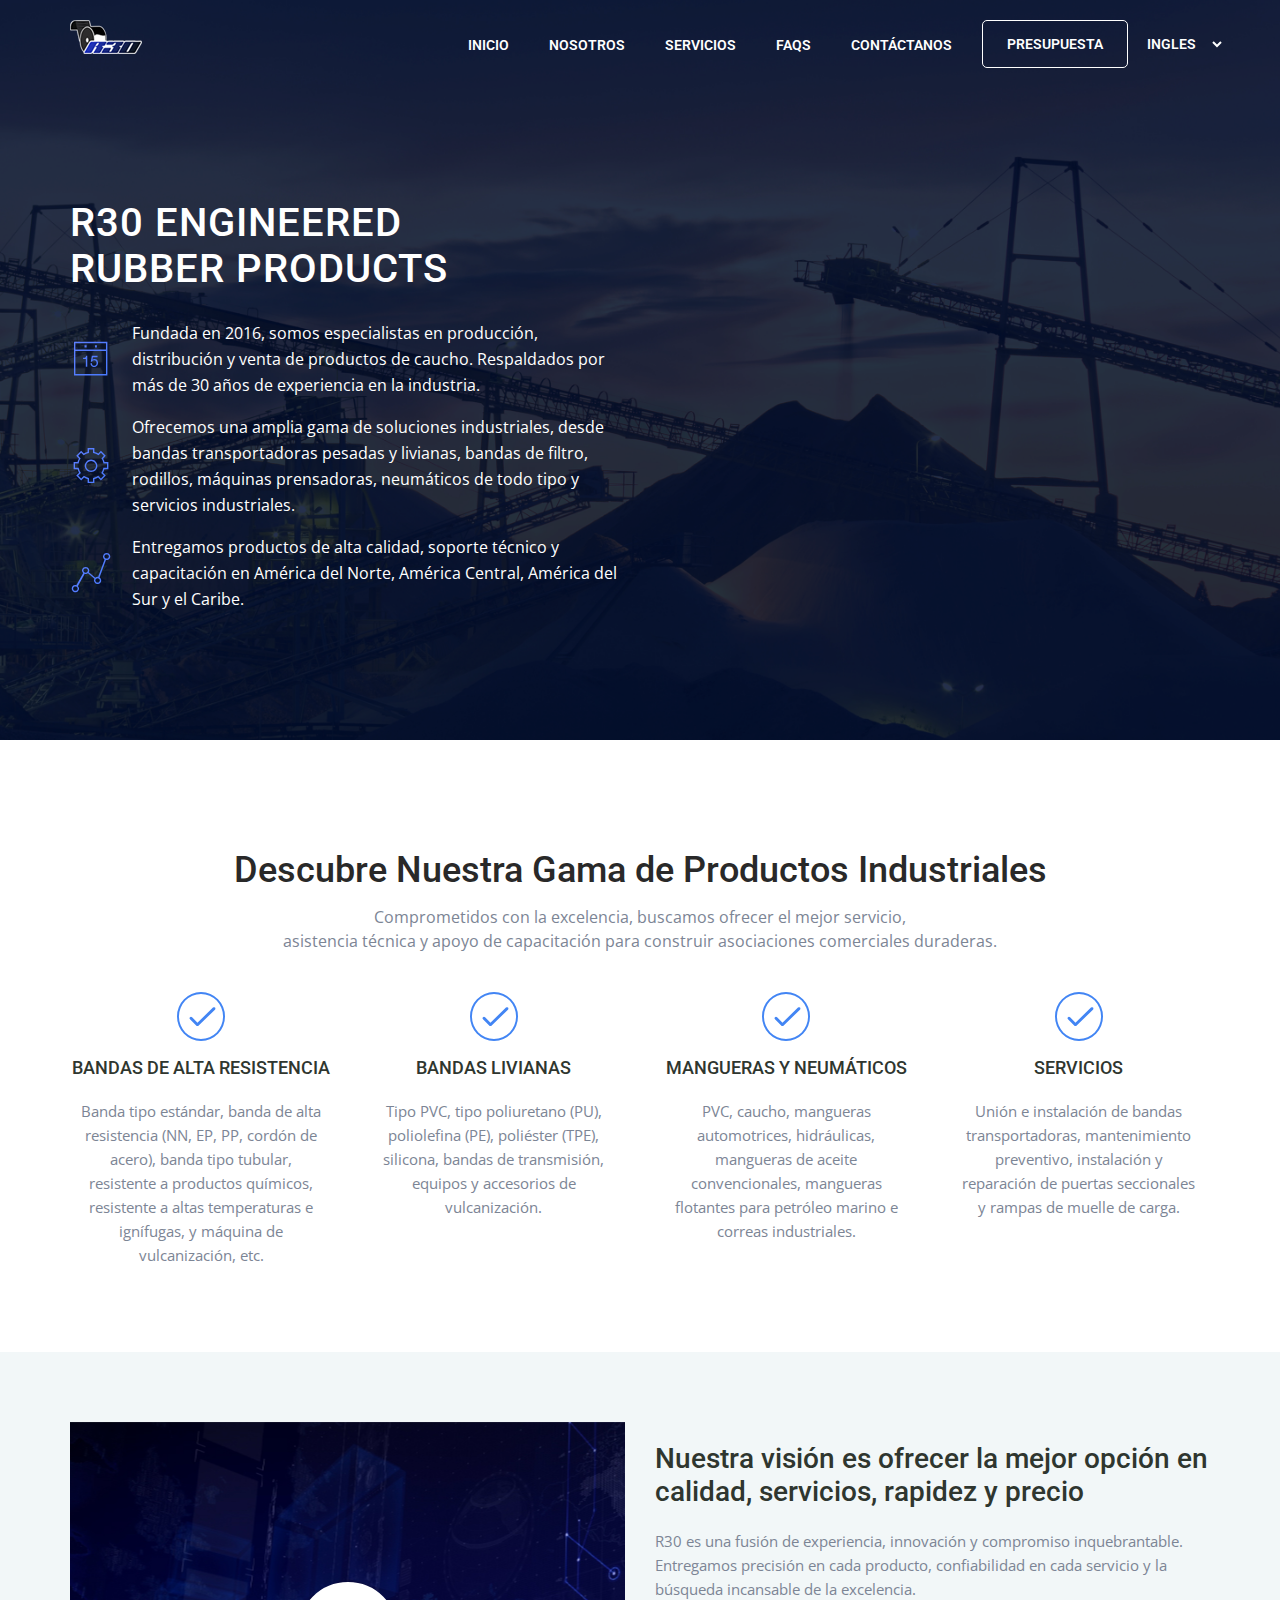
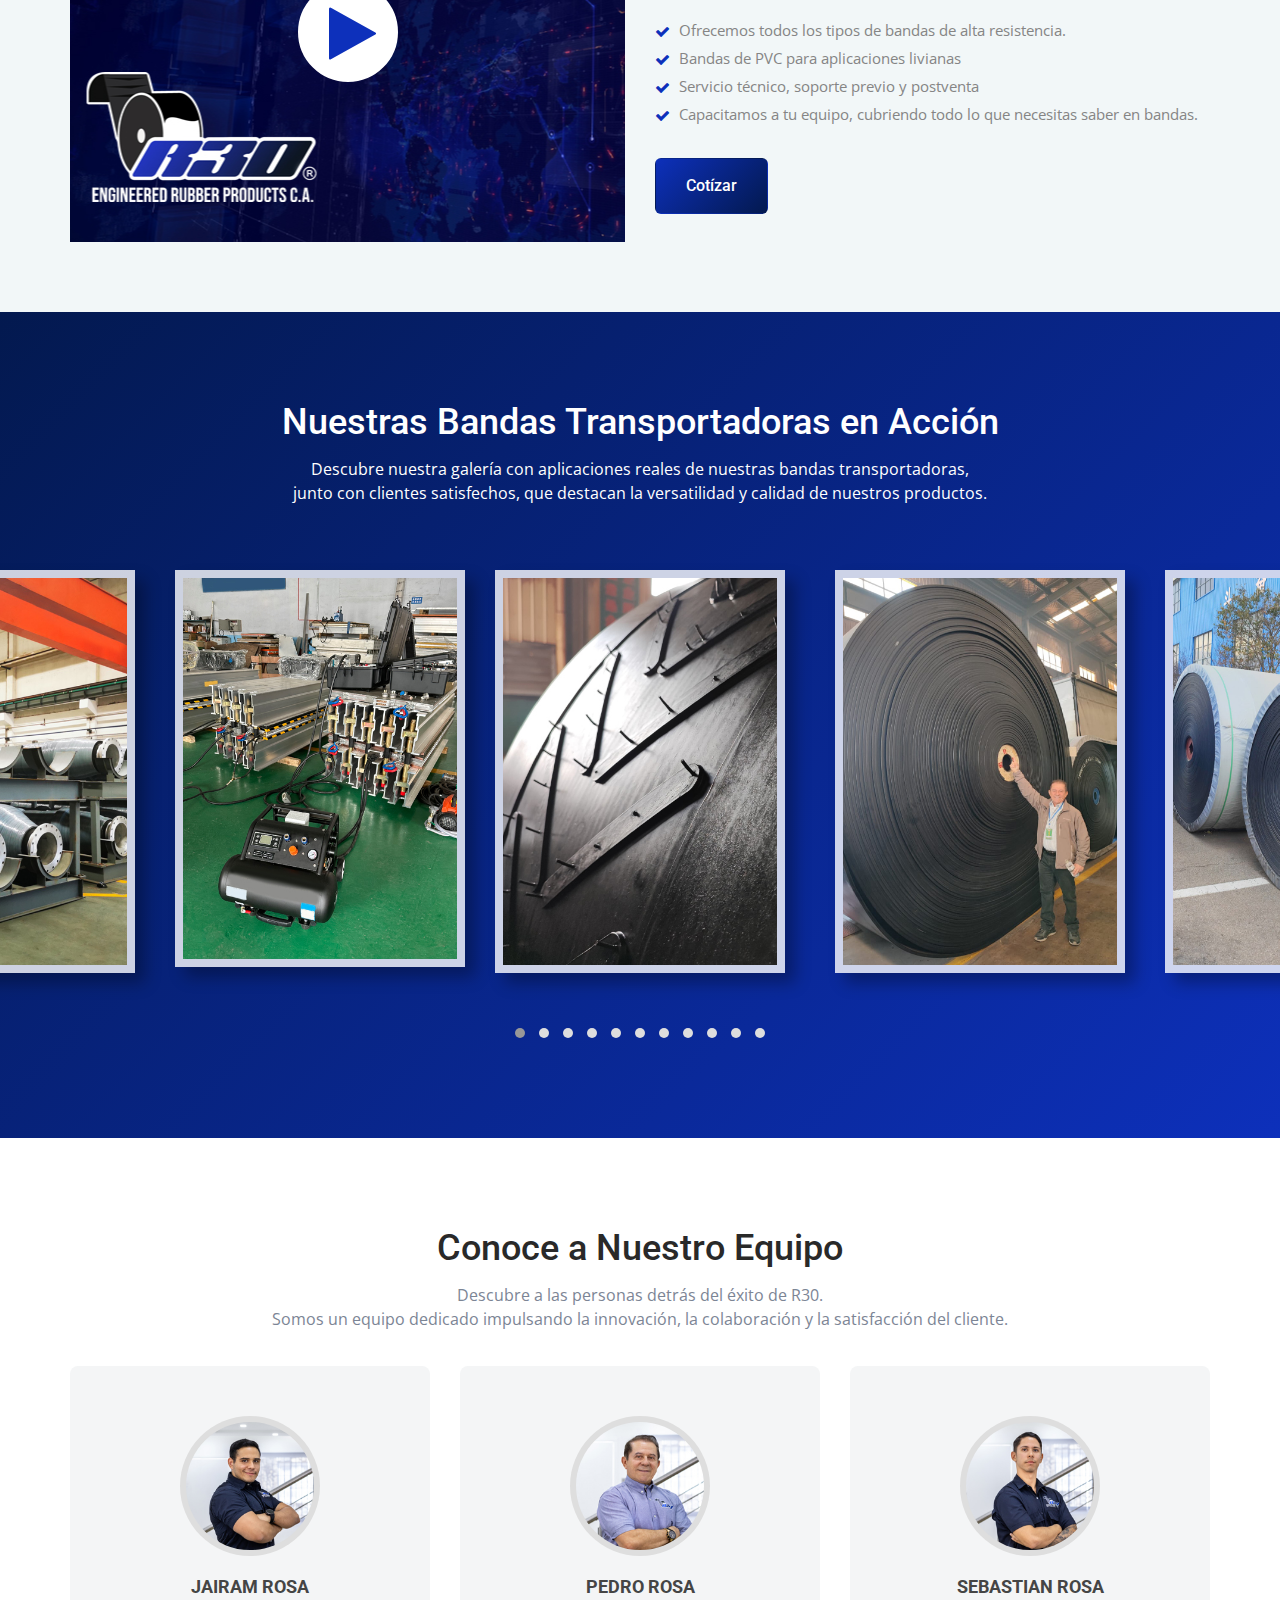
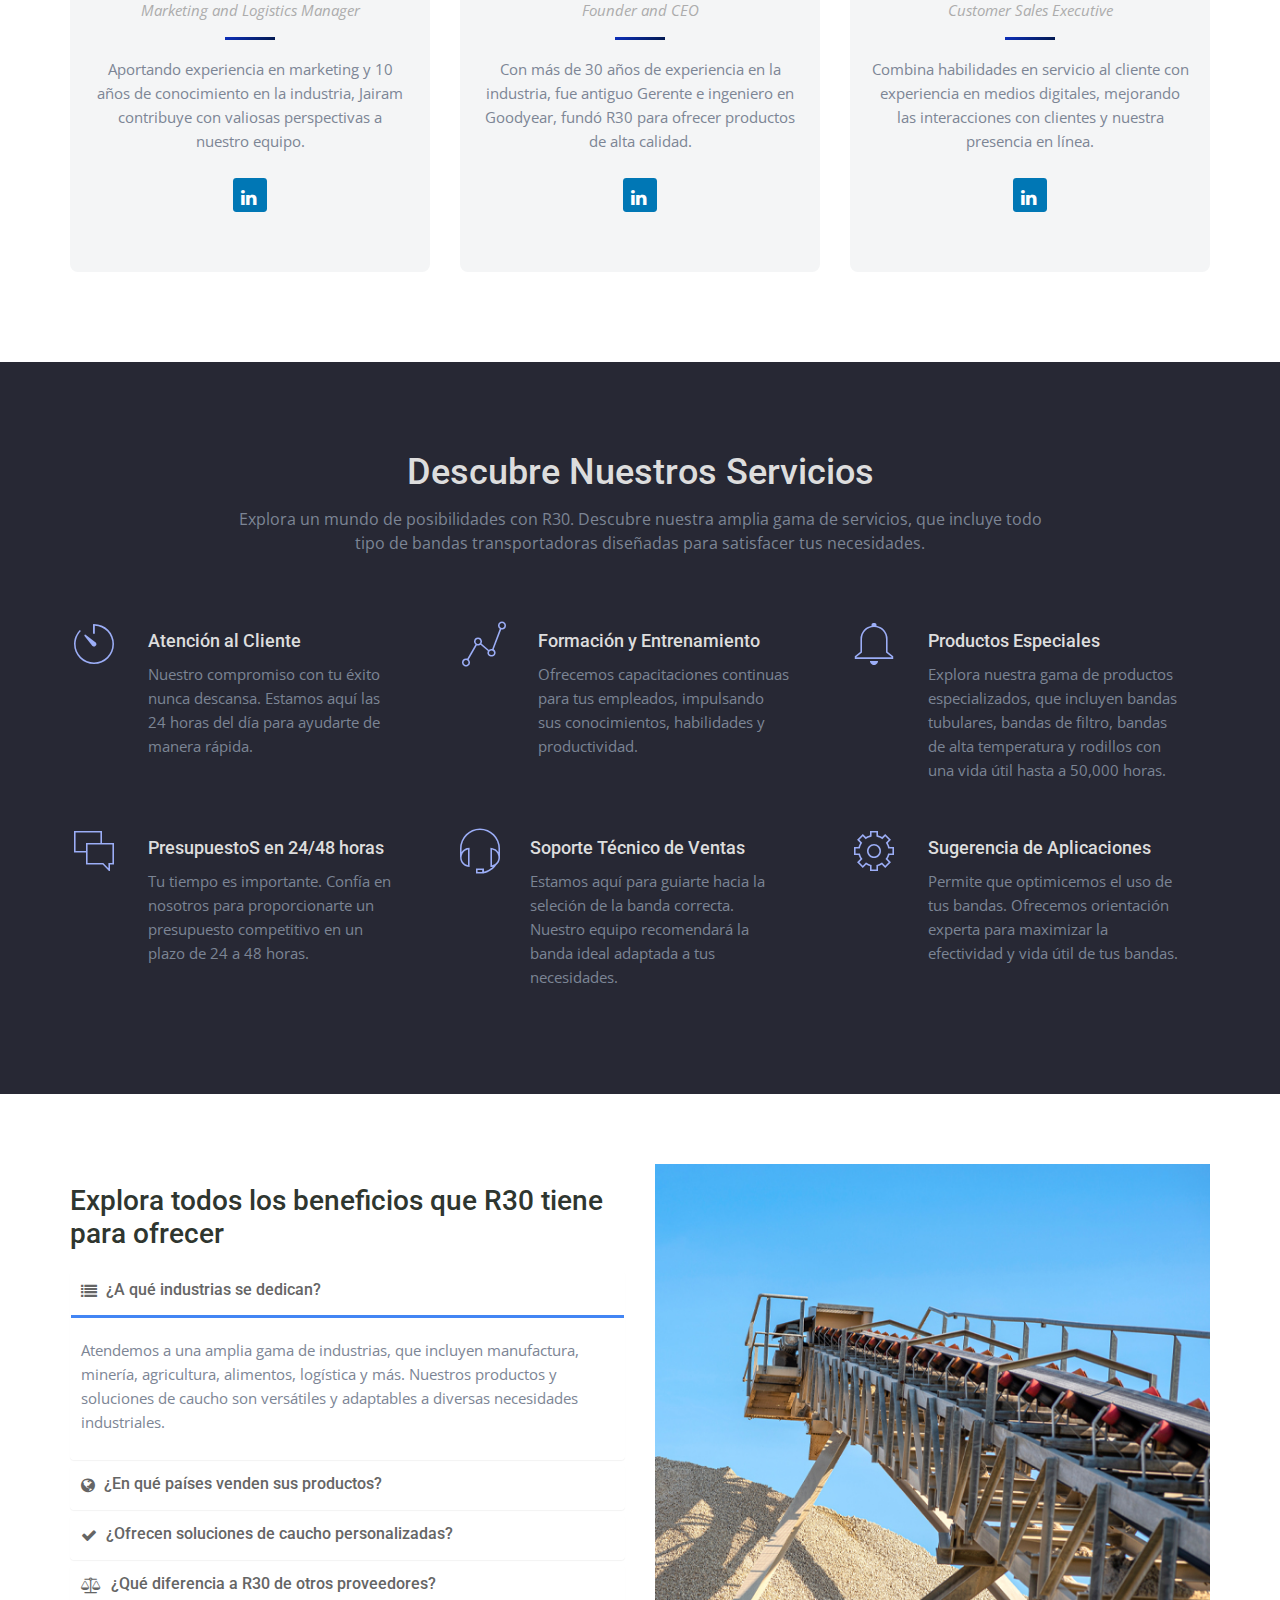
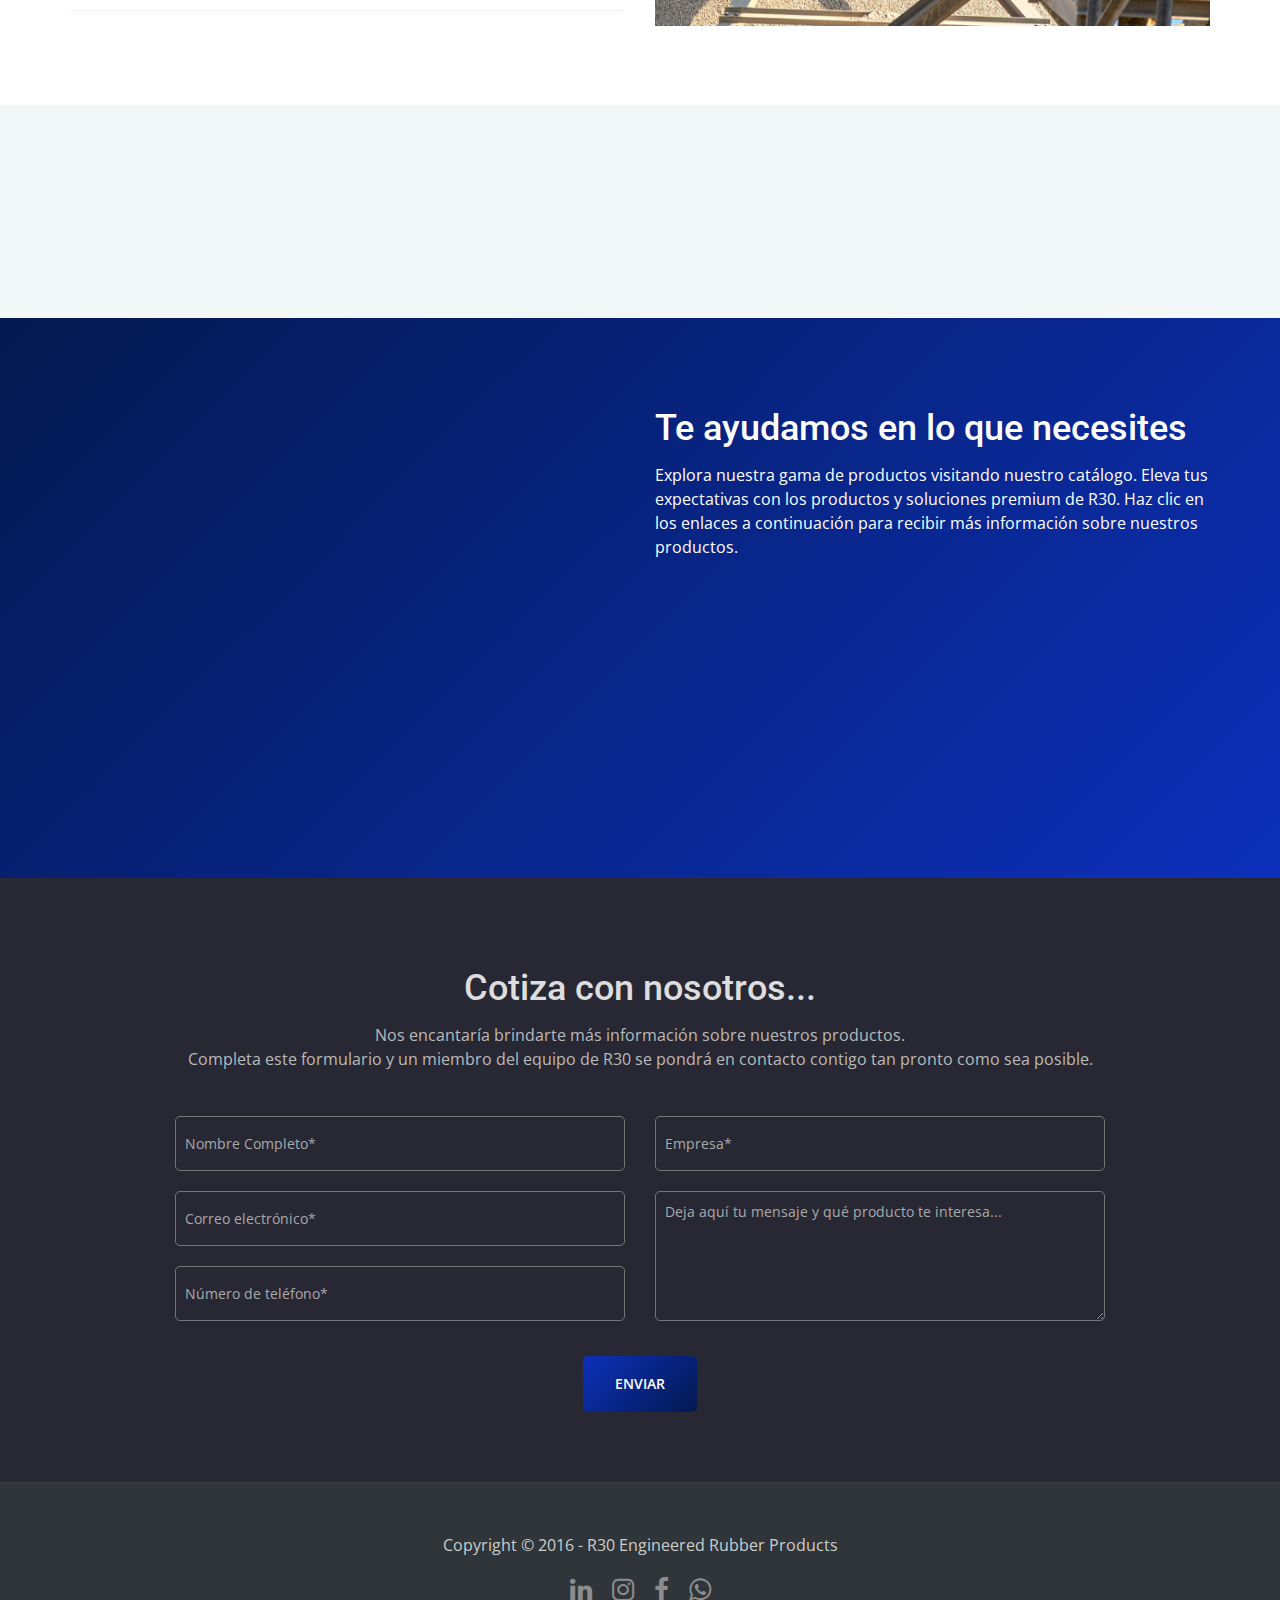
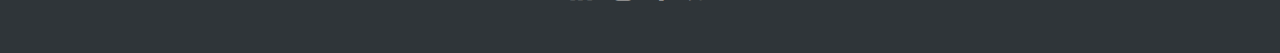
==== index-ES.html @ 6a57aae0 "language changes" ====
<!DOCTYPE html>
<html lang="zxx">

<head>
    <meta charset="utf-8">
    <meta name="viewport" content="width=device-width, initial-scale=1.0">
    <meta name="keywords" content="">
    <meta name="description" content="">

    <title>R30 - ENGINEERED RUBBER PRODUCTS</title>
    
    <!-- Loading Bootstrap -->
    <link href="css/bootstrap.css" rel="stylesheet">

    <!-- Loading Template CSS -->
    <link href="css/style.css" rel="stylesheet">
    <link href="css/animate.css" rel="stylesheet">
    <link href="css/style-magnific-popup.css" rel="stylesheet">

    <!-- Fonts -->
    <link href="https://fonts.googleapis.com/css?family=Open+Sans:300,300i,400,400i,600,600i,700,700i,800,800i" rel="stylesheet">
    <link href="https://fonts.googleapis.com/css?family=Roboto:100,100i,300,300i,400,400i,500,500i,700,700i,900,900i" rel="stylesheet">

    <!-- Awsome Fonts -->
    <link rel="stylesheet" href="https://cdnjs.cloudflare.com/ajax/libs/font-awesome/4.7.0/css/font-awesome.min.css">
    <link rel="stylesheet" href="css/pe-icon-7-stroke.css">

	<!-- Optional - Adds useful class to manipulate icon font display -->
	<link rel="stylesheet" href="css/helper.css">

	<link rel="stylesheet" href="css/owl.carousel.min.css">
	<link rel="stylesheet" href="css/owl.theme.default.min.css">
	
    <!-- Font Favicon -->
    <link rel="shortcut icon" href="./images/shortcut-icon.png">
    
    <!-- HTML5 shim, for IE6-8 support of HTML5 elements. All other JS at the end of file. -->
    <!--[if lt IE 9]>
      <script src="js/html5shiv.js"></script>
      <script src="js/respond.min.js"></script>
    <![endif]-->
    
    <!--headerIncludes-->
    
</head>

<body>

    <!--begin header -->
    <header class="header">

        <!--begin nav -->
        <nav class="navbar navbar-default navbar-fixed-top">
            
            <!--begin container -->
            <div class="container">
        
                <!--begin navbar -->
                <div class="navbar-header">

                    <button data-target="#navbar-collapse-02" data-toggle="collapse" class="navbar-toggle" type="button">
                        <span class="sr-only">Toggle navigation</span>
                        <span class="icon-bar"></span>
                        <span class="icon-bar"></span>
                        <span class="icon-bar"></span>
                    </button>
                        
                    <!--logo -->
                    <a href="index.html" class="navbar-brand" id="logo"><img src="./images/logo-r30.png" alt="logo"></a>

                </div>
                        
                <div id="navbar-collapse-02" class="collapse navbar-collapse">

                    <ul class="nav navbar-nav navbar-right">

                        <li><a href="#home_wrapper">Inicio</a></li>

                        <li><a href="#about">Nosotros</a></li>

                        <li><a href="#services">Servicios</a></li>

                        <li><a href="#features">FAQs</a></li>

                        <li><a href="#contact-us">Contáctanos</a></li>

                        <li><a href="#contact" class="discover-btn">Presupuesta</a></li>

						<li style="height: 50px; padding-block: 5px;">
							<select name="languages" class="languages" id="languages"> 
									<option value="EN">Ingles</option> 
									<option value="EN">Español</option> 
							</select>
						</li>
                    </ul>
                </div>
                <!--end navbar -->
                                    
            </div>
    		<!--end container -->
            
        </nav>
    	<!--end nav -->
        
    </header>
    <!--end header -->

    <!--begin home section -->
    <section class="home-section" id="home_wrapper">

		<div class="home-section-overlay"></div>

		<!--begin container -->
		<div class="container">

	        <!--begin row -->
	        <div class="row">
	          
	            <!--begin col-md-6-->
	            <div class="col-md-6">

	          		<h1>R30 ENGINEERED<br>RUBBER PRODUCTS</h1>

                    <!--begin features-list-hero -->
                    <ul class="features-list-hero">

                        <li class="wow fadeIn divrow gap1 acenter" data-wow-delay="0.5s" style="visibility: visible; animation-delay: 0.5s; animation-name: fadeIn;">
                            <i class="pe-7s-date blue"></i> 
                            Fundada en 2016, somos especialistas en producción, distribución y venta de productos de caucho. Respaldados por más de 30 años de experiencia en la industria.
                        </li>

                        <li class="wow fadeIn divrow gap1 acenter" data-wow-delay="1s" style="visibility: visible; animation-delay: 1s; animation-name: fadeIn;">
                            <i class="pe-7s-config blue"></i> 
							Ofrecemos una amplia gama de soluciones industriales, desde bandas transportadoras pesadas y livianas, bandas de filtro, rodillos, máquinas prensadoras, neumáticos de todo tipo y servicios industriales.
                        </li>

                        <li class="wow fadeIn divrow gap1 acenter" data-wow-delay="1.25s" style="visibility: visible; animation-delay: 1.25s; animation-name: fadeIn;">
                            <i class="pe-7s-graph1 blue"></i> 
                            Entregamos productos de alta calidad, soporte técnico y capacitación en América del Norte, América Central, América del Sur y el Caribe.
                        </li>

                    </ul>
                    <!--end features-list-hero -->
                    
	          </div>
	          <!--end col-md-6-->
	       
	        </div>
	        <!--end row -->

		</div>
		<!--end container -->

    </section>
    <!--end home section -->


    <!--begin section-white -->
    <section class="section-white" id="about">

		<!--begin container -->
		<div class="container">

	        <!--begin row -->
	        <div class="row">

				<!--begin col-md-12 -->
				<div class="col-md-12 text-center padding-top-20">

					<h2 class="section-title">Descubre Nuestra Gama de Productos Industriales</h2>

					<p class="section-subtitle">Comprometidos con la excelencia, buscamos ofrecer el mejor servicio,<br>asistencia técnica y apoyo de capacitación para construir asociaciones comerciales duraderas.</p>
					
				</div>
				<!--end col-md-12 -->

				<!--begin col-md-3 -->
				<div class="col-md-3">

					<div class="about-box">

						<i class="pe-7s-check hi-icon"></i>

						<h6>BANDAS DE ALTA RESISTENCIA</h6>

						<p>Banda tipo estándar, banda de alta resistencia (NN, EP, PP, cordón de acero), banda tipo tubular, resistente a productos químicos, resistente a altas temperaturas e ignífugas, y máquina de vulcanización, etc.</p>
						
					</div>

				</div>
				<!--end col-md-3 -->

				<!--begin col-md-3 -->
				<div class="col-md-3">

					<div class="about-box">

						<i class="pe-7s-check hi-icon"></i>

						<h6>BANDAS LIVIANAS</h6>

						<p>Tipo PVC, tipo poliuretano (PU), poliolefina (PE), poliéster (TPE), silicona, bandas de transmisión, equipos y accesorios de vulcanización.</p>
						
					</div>

				</div>
				<!--end col-md-3 -->

				<!--begin col-md-3-->
				<div class="col-md-3">

					<div class="about-box">

						<i class="pe-7s-check hi-icon"></i>

						<h6>MANGUERAS Y NEUMÁTICOS</h6>

						<p>PVC, caucho, mangueras automotrices, hidráulicas, mangueras de aceite convencionales, mangueras flotantes para petróleo marino e correas industriales.</p>
						
					</div>

				</div>
				<!--end col-md-3 -->

				<!--begin col-md-3 -->
				<div class="col-md-3">

					<div class="about-box">

						<i class="pe-7s-check hi-icon"></i>

						<h6>SERVICIOS</h6>

						<p>Unión e instalación de bandas transportadoras, mantenimiento preventivo, instalación y reparación de puertas seccionales y rampas de muelle de carga.</p>
						
					</div>

				</div>
				<!--end col-md-3 -->
	       
	        </div>
	        <!--end row -->
			
		</div>
		<!--end container -->

    </section>
    <!--end section-white -->

	<!--begin section-grey -->
    <section class="section-grey">
        
        <!--begin container-->
        <div class="container">

            <!--begin row-->
            <div class="row">
            
                <!--begin col-md-6-->
                <div class="col-md-6">

                    <div class="youtube-video-wrapper">

                        <!--begin popup-gallery-->
                        <div class="popup-gallery">

                            <a class="popup4 youtube-video-icon" href="https://www.youtube.com/watch?v=Ium2oiJcx0I">

                            <i class="fa fa-play"></i></a>

                        </div>
                        <!--end popup-gallery-->

                    </div>

                </div>
                <!--end col-sm-6-->
                
                <!--begin col-md-6-->
                <div class="col-md-6">

                	<h3>Nuestra visión es ofrecer la mejor opción en calidad, servicios, rapidez y precio</h3>

                	<p>R30 es una fusión de experiencia, innovación y compromiso inquebrantable. Entregamos precisión en cada producto, confiabilidad en cada servicio y la búsqueda incansable de la excelencia.</p>
                    
                    <ul class="features-list-dark">

                        <li><i class="fa fa-check lyla"></i> Ofrecemos todos los tipos de bandas de alta resistencia.</li>

                        <li><i class="fa fa-check lyla"></i> Bandas de PVC para aplicaciones livianas</li>

                        <li><i class="fa fa-check lyla"></i> Servicio técnico, soporte previo y postventa</li>

                        <li><i class="fa fa-check lyla"></i> Capacitamos a tu equipo, cubriendo todo lo que necesitas saber en bandas.</li>

                    </ul>

                    <a href="#contact" class="btn btn-lg btn-blue">Cotízar</a>
                    
                </div>
                <!--end col-md-6-->
            
            </div>
            <!--end row-->
    
        </div>
        <!--end container-->
    
    </section>
    <!--end section-grey-->

	<!--begin gallery section -->
  	<section class="section-gradient" id="gallery">

		<!--begin container -->
		<div class="container-fluid	">

			<!--begin row -->
			<div class="row">
				
				<!--begin col-md-12 -->
				<div class="col-md-12 text-center">

					<h2 class="section-title white">Nuestras Bandas Transportadoras en Acción</h2>

					<p class="section-subtitle white">Descubre nuestra galería con aplicaciones reales de nuestras bandas transportadoras,<br>junto con clientes satisfechos, que destacan la versatilidad y calidad de nuestros productos.</p>
					
				</div>
				<!--end col-md-12 -->

				<!--begin col-md-12 -->
				<div class="gallery-item-wrapper padding-top-30">

					<!--begin owl carousel -->
					<div id="owl2" class="owl-carousel owl-theme">

						<img src="./images/gallery-images/1.jpg" alt="showcase" class="gallery-show">

						<img src="./images/gallery-images/2.jpg" alt="showcase" class="gallery-show">

						<img src="./images/gallery-images/3.jpg" alt="showcase" class="gallery-show">

						<img src="./images/gallery-images/4.jpg" alt="showcase" class="gallery-show">

						<img src="./images/gallery-images/5.jpg" alt="showcase" class="gallery-show">

						<img src="./images/gallery-images/6.jpg" alt="showcase" class="gallery-show">
						
						<img src="./images/gallery-images/7.jpg" alt="showcase" class="gallery-show">

						<img src="./images/gallery-images/8.jpg" alt="showcase" class="gallery-show">
					
						<img src="./images/gallery-images/9.jpg" alt="showcase" class="gallery-show">

						<img src="./images/gallery-images/10.jpg" alt="showcase" class="gallery-show">

						<img src="./images/gallery-images/11.jpg" alt="showcase" class="gallery-show">
					</div>
					<!--end owl carousel -->

					<!--begin owl-dots -->
					<div class="owl-dots">

						<div class="owl-dot active"><span></span></div>

						<div class="owl-dot"><span></span></div>

						<div class="owl-dot"><span></span></div>

					</div>
					<!--end owl-dots -->

				</div>
				<!--end col-md-12-->

			</div>
			<!--end row -->

		</div>
		<!--end container -->

	</section>
	<!--end section gallery -->

  	<!--begin team section -->
  	<section class="section-white" id="team">

	    <!--begin container-->
        <div class="container">

            <!--begin row-->
            <div class="row">
          
				<!--begin col-md-12 -->
				<div class="col-md-12 text-center">

					<h2 class="section-title">Conoce a Nuestro Equipo</h2>

					<p class="section-subtitle">Descubre a las personas detrás del éxito de R30.<br>Somos un equipo dedicado impulsando la innovación, la colaboración y la satisfacción del cliente.</p>
					
				</div>
				<!--end col-md-12 -->

								<!--begin team-item -->
								<div class="col-sm-6 col-md-4">

									<div class="team-item">
									
											<img src="./images/jairam.jpg" class="team-img" alt="pic">
											
											<h3>Jairam Rosa</h3>
											
											<div class="team-info"><p>Marketing and Logistics Manager</p></div>

											<p>Aportando experiencia en marketing y 10 años de conocimiento en la industria, Jairam contribuye con valiosas perspectivas a nuestro equipo.</p>
									
											<ul class="team-icon">
													<li><a href="https://www.linkedin.com/in/jairam-rosa-0000a176" class="linkedin" target="_blank"><i class="fa fa-linkedin"></i></a></li>
											</ul>
											
									</div>

								</div>
								<!--end team-item -->
                
                <!--begin team-item -->
                <div class="col-sm-6 col-md-4">

	                <div class="team-item">
	                
	                    <img src="./images/pedro.jpg" class="team-img" alt="pic">
	                   
	                    <h3>Pedro Rosa</h3>
	                    
	                    <div class="team-info"><p>Founder and CEO</p></div>

	                    <p>Con más de 30 años de experiencia en la industria, fue antiguo Gerente e ingeniero en Goodyear, fundó R30 para ofrecer productos de alta calidad.</p>
	                
	                    <ul class="team-icon">
	                        <li><a href="https://www.linkedin.com/company/r30-engineered-rubber-products/" class="linkedin" target="_blank"><i class="fa fa-linkedin"></i></a></li>
	                    </ul>
	                    
                	</div>

                </div>
                <!--end team-item -->
                               
                <!--begin team-item -->
                <div class="col-sm-6 col-md-4">

	                <div class="team-item">
	                
	                    <img src="./images/sebas.jpg" class="team-img" alt="pic">
	                   
	                    <h3>Sebastian Rosa</h3>
	                    
	                    <div class="team-info"><p>Customer Sales Executive</p></div>

	                    <p>Combina habilidades en servicio al cliente con experiencia en medios digitales, mejorando las interacciones con clientes y nuestra presencia en línea.</p>
	                
	                    <ul class="team-icon">
	                        <li><a href="https://www.linkedin.com/in/sebastian-rosa-b959b3252" class="linkedin" target="_blank"><i class="fa fa-linkedin"></i></a></li>
	                    </ul>
	                    
	                </div>


                </div>
                <!--end team-item -->
            
            </div>
            <!--end row-->
        
        </div>
        <!--end container-->

  	</section>
  	<!--end team section -->


  	<!--begin services section -->
  	<section class="section-dark" id="services">

	    <!--begin container -->
	    <div class="container">

	      	<!--begin row -->
	      	<div class="row">

		        <!--begin col-md-12-->
		        <div class="col-md-12 text-center padding-bottom-40">

					<h2 class="section-title grey">Descubre Nuestros Servicios</h2>

					<p class="section-subtitle">Explora un mundo de posibilidades con R30. Descubre nuestra amplia gama de servicios, que incluye todo<br>tipo de bandas transportadoras diseñadas para satisfacer tus necesidades.</p>

		        </div>
		        <!--end col-md-12 -->

		        <!--begin col-md-4-->
		        <div class="col-md-4">

		        	<div class="feature-box">

		        		<i class="pe-7s-timer"></i>

		        		<div class="feature-box-text">

		        			<h4>Atención al Cliente</h4>

		        			<p>Nuestro compromiso con tu éxito nunca descansa. Estamos aquí las 24 horas del día para ayudarte de manera rápida.</p>

		        		</div>

		        	</div>
		        </div>
		        <!--end col-md-4 -->

		        <!--begin col-md-4-->
		        <div class="col-md-4">

		        	<div class="feature-box">

		        		<i class="pe-7s-graph1"></i>

		        		<div class="feature-box-text">

		        			<h4>Formación y Entrenamiento</h4>

		        			<p>Ofrecemos capacitaciones continuas para tus empleados, impulsando sus conocimientos, habilidades y productividad.</p>

		        		</div>

		        	</div>
		        </div>
		        <!--end col-md-4 -->

		        <!--begin col-md 4-->
		        <div class="col-md-4">

		        	<div class="feature-box">

		        		<i class="pe-7s-bell"></i>

		        		<div class="feature-box-text">

		        			<h4>Productos Especiales</h4>

		        			<p>Explora nuestra gama de productos especializados, que incluyen bandas tubulares, bandas de filtro, bandas de alta temperatura y rodillos con una vida útil hasta a 50,000 horas.</p>

		        		</div>

		        	</div>
		        </div>
		        <!--end col-md-4 -->

		        <!--begin col-md-4-->
		        <div class="col-md-4">

		        	<div class="feature-box">

		        		<i class="pe-7s-chat"></i>

		        		<div class="feature-box-text">

		        			<h4>PresupuestoS en 24/48 horas</h4>

		        			<p>Tu tiempo es importante. Confía en nosotros para proporcionarte un presupuesto competitivo en un plazo de 24 a 48 horas.</p>

		        		</div>

		        	</div>
		        </div>
		        <!--end col-md-4 -->

		        <!--begin col-md-4-->
		        <div class="col-md-4">

		        	<div class="feature-box">

		        		<i class="pe-7s-headphones"></i>

		        		<div class="feature-box-text">

		        			<h4>Soporte Técnico de Ventas</h4>

		        			<p>Estamos aquí para guiarte hacia la seleción de la banda correcta. Nuestro equipo recomendará la banda ideal adaptada a tus necesidades.</p>

		        		</div>

		        	</div>
		        </div>
		        <!--end col-md-4 -->

		        <!--begin col-md-4-->
		        <div class="col-md-4">

		        	<div class="feature-box">

		        		<i class="pe-7s-config"></i>

		        		<div class="feature-box-text">

		        			<h4>Sugerencia de Aplicaciones</h4>

		        			<p>Permite que optimicemos el uso de tus bandas. Ofrecemos orientación experta para maximizar la efectividad y vida útil de tus bandas.</p>

		        		</div>

		        	</div>
		        </div>
		        <!--end col-md-4 -->

	      	</div>
	      	<!--end row -->
        
	    </div>
	    <!--end container -->

  	</section>
  	<!--end services section -->

	<!--begin features section -->
    <section class="section-white" id="features">
        
        <!--begin container-->
        <div class="container">

            <!--begin row-->
            <div class="row">
            
                <!--begin col-md-6-->
                <div class="col-md-6">

                <h3>Explora todos los beneficios que R30 tiene para ofrecer</h3>

                	<div class="panel-wrapper">

	                    <div class="panel-group" id="accordion" role="tablist" aria-multiselectable="true">
	                        
	                        <div class="panel panel-default">
	                            
	                            <div class="panel-heading" role="tab" id="headingOne">
	                                
	                                <h4 class="panel-title">
		                                
		                                <a role="button" data-toggle="collapse" data-parent="#accordion" href="#collapseOne" aria-expanded="true" aria-controls="collapseOne">
		                                	<i class="fa fa-list panel-icon"></i> ¿A qué industrias se dedican?
		                                </a>
		                                
	                                </h4>
	                                
	                            </div>
	                            
	                            <div id="collapseOne" class="panel-collapse collapse in" role="tabpanel" aria-labelledby="headingOne">
	                                
	                                <div class="panel-body">

	                                    <p>Atendemos a una amplia gama de industrias, que incluyen manufactura, minería, agricultura, alimentos, logística y más. Nuestros productos y soluciones de caucho son versátiles y adaptables a diversas necesidades industriales.</p>

	                                </div>
	                                
	                            </div>
	                            
	                        </div>
	                        
	                        <div class="panel panel-default">
	                            
	                            <div class="panel-heading" role="tab" id="headingTwo">
	                                
	                                <h4 class="panel-title">
		                                
		                                <a class="collapsed" role="button" data-toggle="collapse" data-parent="#accordion" href="#collapseTwo" aria-expanded="false" aria-controls="collapseTwo">
		                                  <i class="fa fa-globe panel-icon"></i> ¿En qué países venden sus productos?
		                                </a>
		                                
		                            </h4>
		                                
	                            </div>
	                            
	                            <div id="collapseTwo" class="panel-collapse collapse" role="tabpanel" aria-labelledby="headingTwo">
	                                
	                                <div class="panel-body">

	                                    <p>R30 ofrece sus productos y servicios a nivel internacional. Actualmente, atendemos a clientes en América del Norte, América Central, el Caribe y América del Sur. Nuestra red de distribución global nos permite servir a empresas de diversos países en todo el mundo. Si tienes alguna pregunta específica sobre la disponibilidad en tu región, no dudes en ponerte en contacto con nosotros.</p>

	                                </div>
	                                
	                            </div>
	                            
	                        </div>
	                        
	                        <div class="panel panel-default">
	                            
	                            <div class="panel-heading" role="tab" id="headingThree">
	                                
	                                <h4 class="panel-title">
		                                
		                                <a class="collapsed" role="button" data-toggle="collapse" data-parent="#accordion" href="#collapseThree" aria-expanded="false" aria-controls="collapseThree">
		                                  <i class="fa fa-check panel-icon"></i> ¿Ofrecen soluciones de caucho personalizadas?
		                                </a>
		                                
	                                </h4>
	                                
	                            </div>
	                            
	                            <div id="collapseThree" class="panel-collapse collapse" role="tabpanel" aria-labelledby="headingThree">
	                                
	                                <div class="panel-body">

	                                    <p>¡Absolutamente! Nos especializamos en soluciones de caucho, PVC y poliuretano según tus requisitos. Ya sea que necesites bandas transportadoras personalizadas, componentes de caucho únicos o soluciones industriales específicas, trabajamos estrechamente contigo para satisfacer tus requisitos exactos.</p>

	                                </div>
	                                
	                            </div>
	                            
	                        </div>

	                        <div class="panel panel-default">
	                            
	                            <div class="panel-heading" role="tab" id="headingFour">
	                                
	                                <h4 class="panel-title">
		                                
		                                <a class="collapsed" role="button" data-toggle="collapse" data-parent="#accordion" href="#collapseFour" aria-expanded="false" aria-controls="collapseFour">
		                                  <i class="fa fa-balance-scale panel-icon"></i> ¿Qué diferencia a R30 de otros proveedores?
		                                </a>
		                                
	                                </h4>
	                                
	                            </div>
	                            
	                            <div id="collapseFour" class="panel-collapse collapse" role="tabpanel" aria-labelledby="headingFour">
	                                
	                                <div class="panel-body">

	                                    <p>R30 se destaca debido a nuestro compromiso con la calidad, la innovación y la satisfacción del cliente. Nuestra experiencia de más de 30 años en la industria, tecnología de vanguardia y dedicación a la excelencia aseguran que recibas productos y servicios de primera categoría.</p>
	                                    
	                                </div>
	                                
	                            </div>
	                            
	                        </div>
	                        
	                    </div>

	                </div>    
                    
                </div>
                <!--end col-md-6-->

                <!--begin col-md-6-->
                <div class="col-md-6">

                    <img src="./images/features-section.jpg" alt="app-image" class="width-100">

                </div>
                <!--end col-sm-6-->
                            
            </div>
            <!--end row-->
    
        </div>
        <!--end container-->
    
    </section>
    <!--end features section -->

    <!--begin fun-facts section -->
    <section class="section-grey small-paddings">

		<!--begin container -->
		<div class="container">

	        <!--begin row-->
            <div class="row">
            
                <!--begin fun-facts-box -->
                <div class="fun-facts-box text-center wow fadeIn" data-wow-delay="0.15s">
                    
                    <i class="fa fa-calendar"></i>
                    
                    <p class="fun-facts-title"><span class="facts-numbers">+30</span><br>Años de Experiencia</p>
                    
                </div>
                <!--end fun-facts-box -->

                <!--begin fun-facts-box -->
                <div class="fun-facts-box text-center wow fadeIn" data-wow-delay="0.3s">
                    
                    <i class="fa fa-check"></i>
                                               
                    <p class="fun-facts-title"><span class="facts-numbers">+250k</span><br>Metros Vendidos</p>
                        
                </div>
                <!--end fun-facts-box -->

                <!--begin fun-facts-box -->
                <div class="fun-facts-box text-center wow fadeIn" data-wow-delay="0.45s">
                    
                    <i class="fa fa-trophy"></i>
                                               
                    <p class="fun-facts-title"><span class="facts-numbers">12</span><br>Premios Internacionales</p>
                        
                </div>
                <!--end fun-facts-box -->

                <!--begin fun-facts-box -->
                <div class="fun-facts-box text-center wow fadeIn" data-wow-delay="0.6s">
                    
                    <i class="fa fa-users"></i>
                                               
                    <p class="fun-facts-title"><span class="facts-numbers">+520</span><br>Personas Capacitadas</p>
                        
                </div>
                <!--end fun-facts-box -->

                <!--begin fun-facts-box -->
                <div class="fun-facts-box text-center wow fadeIn" data-wow-delay="0.75s">
                    
                        <i class="fa fa-comments"></i>
                                                
                    <p class="fun-facts-title"><span class="facts-numbers">24/7</span><br>Soporte Técnico</p>
                            
                </div>
                <!--end fun-facts-box -->
            
            </div>
            <!--end row-->

		</div>
		<!--end container -->

    </section>
    <!--end fun-facts section -->

	<!--begin section-gradient -->
	<section class="section-gradient padding-top-50 no-padding-bottom">

		<!--begin container -->
		<div class="container	">

			<!--begin row -->
			<div class="row">
				
				<!--begin col-md-6 -->
				<div class="col-md-6">

					<img src="./images/catalogo-r30.jpg" alt="img" class="width-100 wow fadeInUp" data-wow-delay="0.25s">
					
				</div>
				<!--end col-md-6 -->

				<!--begin col-md-6 -->
				<div class="col-md-6" id="contact-us">

					<h2 class="section-title white padding-top-20">Te ayudamos en lo que necesites</h2>

					<p class="section-subtitle white">Explora nuestra gama de productos visitando nuestro catálogo. Eleva tus expectativas con los productos y soluciones premium de R30. Haz clic en los enlaces a continuación para recibir más información sobre nuestros productos.</p>

                    <ul class="features-list-hero">

                        <li class="wow fadeIn" data-wow-delay="0.5s">
															<i class="pe-7s-phone hi-icon"></i> 
                            	Llámanos al <a href="tel:+17633888049" class="contact-links" target="_blank">+1 763 388 8049</a> / <a href="tel:+584141420185" class="contact-links" target="_blank">+58 414 142 0185</a>
                        </li>

						<li class="wow fadeIn" data-wow-delay="0.75s">
							<a href="https://api.whatsapp.com/send?phone=584141420185&text=Hola%20R30%2C%20me%20gustar%C3%ADa%20realizar%20una%20cotizaci%C3%B3n" class="contact-links" target="_blank">
								<i class="fa fa-whatsapp hi-icon"></i> 
								Click aquí para chatear con uno de nuestros asesores
							</a>
                        </li>

                        <li class="wow fadeIn" data-wow-delay="1s">
                            <a href="mailto:info@r30-erp.com" class="contact-links" target="_blank">
								<i class="pe-7s-mail hi-icon"></i> 
                            	Envíanos un mail a <b>info@r30-erp.com</b> para cotizaciones.
							</a>
                        </li>

                        
                        <li class="wow fadeIn" data-wow-delay="1.25s">
							<a href="https://drive.google.com/file/d/1Dfc3TV2ieshiVdpPlZMVXXxXNRto2HIj/view?usp=sharing" class="contact-links" target="_blank">
								<i class="pe-7s-notebook hi-icon"></i> 
								Haz clic aquí para explorar nuestro catálogo.
							</a>
                        </li>

                    </ul>
           
				</div>
				<!--end col-md-6 -->

			</div>
			<!--end row -->

		</div>
		<!--end container -->

	</section>
    <!--end section-gradient -->

  	<!--begin contact -->
    <section class="section-dark" id="contact">
        
        <!--begin container-->
        <div class="container">
    
            <!--begin row-->
            <div class="row">
            
                <!--begin col-md-10 -->
				<div class="col-md-10 col-md-offset-1 text-center margin-bottom-30">

					<h2 class="section-title grey">Cotiza con nosotros...</h2>

					<p class="section-subtitle grey">Nos encantaría brindarte más información sobre nuestros productos.<br>Completa este formulario y un miembro del equipo de R30 se pondrá en contacto contigo tan pronto como sea posible.</p>
					
				</div>
				<!--end col-md-10 -->

            </div>
            <!--end row-->
            
            <!--begin row-->
            <div class="row margin-20">
        
                <!--begin success message -->
                <p class="contact_success_box" style="display:none;">We received your message and you'll hear from us soon. Thank You!</p>
                <!--end success message -->
                
                <!--begin contact form -->
                <form id="contact-form" class="contact" action="php/contact.php" method="post">
                    
                    <!--begin col-md-6-->
                    <div class="col-md-6">
                        <input class="contact-input white-input" required="" name="contact_names" placeholder="Nombre Completo*" type="text">

                        <input class="contact-input white-input" required="" name="contact_email" placeholder="Correo electrónico*" type="email">

                        <input class="contact-input white-input" required="" name="contact_phone" placeholder="Número de teléfono*" type="text">

                    </div>
                    <!--end col-md-6-->
                    
                    <!--begin col-md-6-->
                    <div class="col-md-6">

											<input class="contact-input white-input" required="" name="contact_company" placeholder="Empresa*" type="text">

											<textarea class="contact-commnent white-input" rows="2" cols="20" name="contact_message" placeholder="Deja aquí tu mensaje y qué producto te interesa..."></textarea>

                    </div>
                    <!--end col-md-6-->
                    
                    <!--begin col-md-12-->
                    <div class="col-md-12">

                    	<input value="Enviar" id="submit-button" class="contact-submit" type="submit">

                    </div>
                    <!--end col-md-12-->
                    
                </form>
                <!--end contact form -->
            
            </div>
            <!--end row-->
            
      </div>
      <!--end container-->
            
    </section>
    <!--end contact-->
    
    <!--begin footer -->
    <div class="footer">
            
        <!--begin container -->
        <div class="container">
        
            <!--begin row -->
            <div class="row">
            
                <!--begin col-md-12 -->
                <div class="col-md-12 text-center">
                   
                    <p>Copyright © 2016 - R30 Engineered Rubber Products</p>

                    <!--begin footer_social -->
                    <ul class="footer_social">

                        <li>
                            <a href="https://www.linkedin.com/in/pedro-rosas-1624b0122/" target="_blank">
                                <i class="fa fa-linkedin"></i>
                            </a>
                        </li>

                        <li>
                            <a href="https://www.instagram.com/r30.vzla" target="_blank">
                                <i class="fa fa-instagram"></i>
                            </a>
                        </li>

                        <li>
                            <a href="https://www.facebook.com/profile.php?id=100036847041116" target="_blank">
                                <i class="fa fa-facebook"></i>
                            </a>
                        </li>

                        <li>
                            <a href="https://api.whatsapp.com/send?phone=584141420185&text=Hola%20R30%2C%20me%20gustar%C3%ADa%20realizar%20una%20cotizaci%C3%B3n" target="_blank">
                                <i class="fa fa-whatsapp"></i>
                            </a>
                        </li>

                    </ul>
                    <!--end footer_social -->
                    
                </div>
                <!--end col-md-6 -->
                
            </div>
            <!--end row -->
            
        </div>
        <!--end container -->
                
    </div>
    <!--end footer -->


<!-- Load JS here for greater good =============================-->
<script src="js/jquery-1.11.3.min.js"></script>
<script src="js/bootstrap.js"></script>
<script src="js/owl.carousel.min.js"></script>
<script src="js/jquery.scrollTo-min.js"></script>
<script src="js/jquery.magnific-popup.min.js"></script>
<script src="js/jquery.nav.js"></script>
<script src="js/wow.js"></script>
<script src="js/plugins.js"></script>
<script src="js/custom.js"></script>


</body>
</html>
---- css/style.css ----
/*
Template Name: Pacifico
Author URI: 
Author Name: Epic Themes
Version: 1.0
*/

/* --- TABLE OF CONTENT

01. GENERAL LAYOUT
02. MENU-NAV
03. FOOTER
04. HOME
05. ABOUT
06. TEAM
07. SERVICES/FEATURES
08. PRICING
09. BLOG
10. CONTACT
11. OTHER ELEMENTS
		a. Newsletter
		b. Buttons
		c. Gallery Images Animation
		d. Testimonials
		e. Accordion Tabs
		f. Partners
		g. Fun Facts
		h. PopUp Video
		i. Features List
12. MEDIA QUERIES

--- */

/* ========================================================== */
/* 			               01. GENERAL LAYOUT                 */
/* ========================================================== */

ul, ol { 
	list-style: none; 
	list-style-image: none; 
	margin: 0; 
	padding: 0;
	color:#858585;
	font-size: 14px;
	line-height:24px;
	margin-bottom:20px;
}
	
ul li, ol li{
	font-size: 15px;
	line-height: 28px;
}

ul li i{
	vertical-align: middle;
	padding-right: 5px;
}

p {
	font-size: 15px;
	line-height: 24px;
	font-weight: 400;
	color: #7c8595;
	margin-bottom:15px;
}

a,
a:hover,
a:focus {
	text-decoration: none;
	outline: 0;
}

h1,
h2,
h3,
h4,
h5,
h6 {
  font-family: 'Roboto', sans-serif;
  line-height: 1.2;
  margin-bottom:20px;
  color: #2F362F;
}

h1 {
	font-size: 42px;
}

h2 {
	font-size: 36px;
}

h3 {
	font-size: 28px;
}

h4 {
	font-size: 24px;
}

h5 {
	font-size: 20px;
}

h6 {
	font-size: 18px;
}

h2.section-title{
	font-size: 36px;
    line-height: 40px;
    color: #292929;
    margin-bottom: 15px;
}

h2.section-title.grey{
	color:#ddd;
}

h2.section-title.white{
	color:#ffffff;
}

p.section-subtitle{
	font-size:16px;
}

p.section-subtitle.grey{
	color:#bbb;
}

p.section-subtitle.white{
	color:#ffffff;
}

h3.medium-title {
	font-size: 32px;
	margin-top:10px;
}

ul {
	padding: 0;
}

ul li{
	list-style-type: none;
}

a:hover, a:focus, a:active, a:visited {
	text-decoration: none;
}

iframe {
    max-width: 100%;
    border: none;
}

.white-text{ 
	color: #fff;
}

.blue {
    color: #3498db;
}

.lyla {
    color: #0d30bb;
}

.section-white {
	background: #fff;
	padding: 70px 0;
}

.section-grey{
	background: #f2f7f8;
	padding: 70px 0;
}

.section-white.no-padding, .section-grey.no-padding {
	padding:0;
}

.section-white.small-paddings, .section-grey.small-paddings {
	padding: 30px 0;
}

.section-gradient{
	background: #008aff; /* For browsers that do not support gradients */
  	background: -webkit-linear-gradient(135deg, #0d30bb 0%, #03194f 100%); /* For Safari 5.1 to 6.0 */
  	background: -o-linear-gradient(bottom right, #0d30bb, #03194f); /* For Opera 11.1 to 12.0 */
  	background: -moz-linear-gradient(bottom right, #008aff, #1ad2fd); /* For Firefox 3.6 to 15 */
  	background: linear-gradient(to 135deg, #0d30bb 0%, #03194f 100%); /* Standard syntax */
  	padding: 70px 0;
}

.section-dark{
	background-color:#272834;
	padding:70px 0;
}

.width-100{
	width: 100%;
}

/* margin and padding classes */

.margin-right-25 {
	margin-right: 25px !important;
}

.margin-top-110 {
	margin-top: 110px !important;
}

.margin-top-100 {
	margin-top: 100px !important;
}

.margin-top-90 {
	margin-top: 90px !important;
}

.margin-top-80 {
	margin-top: 80px !important;
}

.margin-top-60 {
	margin-top: 60px !important;
}

.margin-top-50 {
	margin-top: 50px !important;
}

.margin-top-40 {
	margin-top: 40px !important;
}

.margin-top-35 {
	margin-top: 35px !important;
}

.margin-top-30 {
	margin-top: 30px !important;
}

.margin-top-20 {
	margin-top: 20px !important;
}

.margin-top-10 {
	margin-top: 10px !important;
}

.margin-top-5 {
	margin-top: 5px !important;
}

.margin-bottom-0 {
	margin-bottom: 0px !important;
}

.margin-bottom-10 {
	margin-bottom: 10px !important;
}

.margin-bottom-20 {
	margin-bottom: 20px !important;
}

.margin-bottom-30 {
	margin-bottom: 30px !important;
}

.margin-bottom-40 {
	margin-bottom: 40px !important;
}

.margin-bottom-50 {
	margin-bottom: 50px !important;
}

.margin-bottom-60 {
	margin-bottom: 60px !important;
}

.margin-bottom-70 {
	margin-bottom: 70px !important;
}

.margin-bottom-80 {
	margin-bottom: 80px !important;
}

.margin-bottom-100 {
	margin-bottom: 100px !important;
}

.margin-bottom-120 {
	margin-bottom: 120px !important;
}

.margin-bottom-130 {
	margin-bottom: 120px !important;
}

.margin-bottom-140 {
	margin-bottom: 140px !important;
}

.padding-top-0 {
	padding-top: 0px !important;
}

.padding-top-10 {
	padding-top: 10px !important;
}

.padding-top-20 {
	padding-top: 20px !important;
}
.padding-top-25 {
	padding-top: 25px !important;
}

.padding-top-30 {
	padding-top: 30px !important;
}

.padding-top-40 {
	padding-top: 40px !important;
}

.padding-top-45 {
	padding-top: 45px !important;
}

.padding-top-50 {
	padding-top: 50px !important;
}
.padding-top-60 {
	padding-top: 60px !important;
}

.padding-top-70 {
	padding-top: 70px !important;
}

.padding-top-80 {
	padding-top: 80px !important;
}

.padding-top-100 {
	padding-top: 100px !important;
}

.padding-top-120 {
	padding-top: 120px !important;
}

.padding-bottom-70 {
	padding-bottom: 70px !important;
}

.padding-bottom-60 {
	padding-bottom: 60px !important;
}

.padding-bottom-50 {
	padding-bottom: 50px !important;
}

.padding-bottom-40 {
	padding-bottom: 40px !important;
}

.padding-bottom-30 {
	padding-bottom: 30px !important;
}

.padding-bottom-20 {
	padding-bottom: 20px !important;
}

.padding-bottom-10 {
	padding-bottom: 10px !important;
}

.padding-bottom-0 {
	padding-bottom: 0px !important;
}

.margin-top-0 {
	margin-top: 0px !important;
}

/* ========================================================== */
/* 			               02. MENU-NAV                       */
/* ========================================================== */

.navbar-brand{
	font-family: 'Roboto', sans-serif;
	padding: 0px 15px;
	font-size: 28px;
	font-weight: 500;
	color: #fff!important;
}

.navbar-fixed-top.opaque .navbar-brand{
	font-family: 'Roboto', sans-serif;
	font-size: 28px;
	font-weight: 700;
	color: #353535!important;
}

.navbar-fixed-top #navbar-collapse-02 .current a {
    color:#008aff;
     -webkit-transition: all 0.5s ease;
    -moz-transition: all 0.5s ease;
    -o-transition: all 0.5s ease;
    transition: all 0.5s ease;
}

.navbar-fixed-top.opaque #navbar-collapse-02 .current a {
    color:#4285f4!important;
     -webkit-transition: all 0.5s ease;
    -moz-transition: all 0.5s ease;
    -o-transition: all 0.5s ease;
    transition: all 0.5s ease;
}

.navbar {
	padding-top: 20px;
	padding-bottom: 20px;
}

.navbar-fixed-top {
	position: absolute!important;
	background-color: rgba(0, 0, 0, 0.0)!important; 
	border-bottom: none;
	transition: background-color 0.25s ease 0s;
}

.navbar-fixed-top.opaque {
	position: fixed!important;
	background-color: #fff!important;
	border-bottom: 1px solid #eee;
	padding: 20px 0;
	transition: all 0.25s ease-in-out 0s;
}

.navbar-fixed-top .navbar-nav > li > a, .navbar-fixed-top .navbar-nav > li > a:hover{
	-webkit-transition: all 0.5s ease;
    -moz-transition: all 0.5s ease;
    -o-transition: all 0.5s ease;
    transition: all 0.5s ease;
}

.navbar-fixed-top .navbar-nav > li > a{
	color:#fff !important;
	font-size: 14px !important;
	line-height: 30px !important;
	text-transform: uppercase;
	padding: 10px 20px!important;
	font-family: 'Roboto', sans-serif;
	font-weight: 600;
}

.navbar-fixed-top.opaque .navbar-nav > li > a{
	color:#454545 !important;
}

.navbar-fixed-top .navbar-nav > li > a.discover-btn {
	background: transparent;
	border: 1px solid #fff;
	border-radius: 5px 5px;
	padding: 8px 24px!important;
	margin-left: 10px;
	margin-right: 15px;
	font-family: 'Roboto', sans-serif;
}

.navbar-fixed-top.opaque .navbar-nav > li > a.discover-btn {
	color: #fff!important;
	background: #008aff;
    background: -webkit-linear-gradient(135deg, #0d30bb 0%, #03194f 100%);
    background: -o-linear-gradient(bottom right, #0d30bb, #03194f);
    background: -moz-linear-gradient(bottom right, #008aff, #1ad2fd);
    background: linear-gradient(135deg, #0d30bb 0%, #03194f 100%);
	-webkit-transition: all 0.5s ease;
    -moz-transition: all 0.5s ease;
    -o-transition: all 0.5s ease;
    transition: all 0.5s ease;
}

.navbar-fixed-top .navbar-nav > li > a.discover-btn:hover {
	border: 1px solid #ffffff;
	color: #4285f4!important;
	background: #ffffff;
}

.navbar-fixed-top.opaque .navbar-nav > li > a.discover-btn:hover {
	color: #fff!important;
	background: #008aff;
    background: -webkit-linear-gradient(135deg, #03194f 0%, #0d30bb 100%);
    background: -o-linear-gradient(bottom right, #03194f, #0d30bb);
    background: -moz-linear-gradient(bottom right, #03194f, #0d30bb);
    background: linear-gradient(135deg, #03194f 0%, #0d30bb 100%);
}

.navbar-fixed-top.opaque #navbar-collapse-02 .current a.discover-btn {
    color: #fff!important;
}

select#languages{
	background: none;
	color: white;
	border: none;
	color:#fff !important;
	font-size: 14px !important;
	line-height: 30px !important;
	text-transform: uppercase;
	padding: 10px 0px 10px 0px!important;
	font-family: 'Roboto', sans-serif;
	font-weight: 600;
}

select > option {
	background: white !important;
	color: #454545 !important;
}

select:hover{
	cursor: pointer;
}

select:focus{
	text-decoration: none;
	outline: 0;
}

/* ========================================================== */
/* 			                03. FOOTER                        */
/* ========================================================== */

.footer {
	z-index:900;
	background-color: #2f3539;
    border-top: 1px solid #393f43;
	padding: 50px 0;
	font-weight: 300;
}

.footer p {
	font-size: 16px;
	color: #cecece;
}

.footer p a {
	font-size: 16px;
	color: #0d30bb;
	text-decoration:underline;
}

/* Footer Social Icons */
ul.footer_social{
	width:100%;
	max-width:1140px;
	display:block;
	margin:0 auto;
	padding-top:5px;
	text-align:center;
}

ul.footer_social li{
	display:inline-block;
    margin:0 ;
	line-height:100%!important;
}

ul.footer_social li a i {
  display: inline-block;
  margin:0 8px;
  padding:0;
  font-size:26px!important;
  line-height: 26px!important;
  color: #8d8d8d;

  transition: all .5s ease-in-out;
  -moz-transition: all .25s ease-in-out;
  -webkit-transition: all .25s ease-in-out;
}

ul.footer_social li a i:hover {
	color:#4285f4;
}

/* ========================================================== */
/* 			               04. HOME                           */
/* ========================================================== */

.home-section {
	background: url(../images/HOME-IMAGE.jpg) bottom center no-repeat;
	background-size: cover;
	width: 100%;
	position: relative;
  	padding-top: 180px;
  	padding-bottom: 90px;
}

.home-section-overlay{
	background: #000000; /* fallback for old browsers */
	opacity: 0.35;
	position: absolute;
	top: 0;
	left: 0;
	right: 0;
	bottom: 0;
}

.home-section h1{
	font-size: 40px;
    line-height: 46px;
    font-weight: 500;
    color: #ffffff;
    letter-spacing: 1px;
}

.home-section p{
	font-size: 18px;
	line-height: 28px;
	font-weight: 400;
	color: #fff;
	margin-bottom: 30px;
}

a.hero-video-text{
	margin-left: 34px;
	font-size: 16px;
	line-height: 28px;
	color:#fff;
}

i.hero-video-icon {
	width: 34px;
	height: 34px;
	border:1px solid #fff;
	border-radius: 50% 50%;
	font-size: 20px;
	line-height: 34px;
	color:#fff;
	margin-top: 12px;
	margin-left: 5px;
	display: inline-block;
	transition: all 0.4s ease-in-out;
    -webkit-transition: all 0.4s ease-in-out;
}

a.hero-video-text:hover .hero-video-icon{
	background: #fff;
	color: #4285f4;
}

/* ========================================================== */
/* 			               05. ABOUT                          */
/* ========================================================== */

.about-box {
	margin-top: 20px;
	text-align: center;
}

.about-box i{
	font-size: 58px;
	margin-bottom: 0;
	color:#4285f4;
	display: inline-block;
	line-height: 58px;
	cursor: pointer;
	border-radius: 50%;
}

.about-box h3{
	font-size: 20px;
	color: #292929;
	margin-bottom: 15px;
}

.about-box p{
	padding: 0 10px;
}

blockquote {
	font-size: 16px;
	color: #4285f4;
	border-left: 2px solid #4285f4;
}

a.btn-download {
	color: #ffffff;
	font-family: 'Roboto', sans-serif;
	font-size: 16px;
	background: #4285f4;
	border: 2px solid #4285f4;
	border-radius: 5px 5px;
	padding: 15px 25px;	
	display: inline-block;
	margin-top: 30px;
	margin-bottom: 60px;
	transition: all 0.4s ease-in-out;
	-webkit-transition: all 0.4s ease-in-out;
}

a.btn-download i{
	font-size: 16px;
	margin-right: 10px;
}

a.btn-download:hover {
	color: #4285f4;
	background: transparent;
	border:2px solid #4285f4;
}

ul.features-responsive{
	margin-bottom: 40px;
}

ul.features-responsive li {	
	font-size: 15px;
	line-height: 20px;
	font-weight: 400;
	color: #8f8f8f;
	display: block;
	margin-bottom: 10px;
}

ul.features-responsive li i {
	font-size: 18px;
	vertical-align: bottom;
	color: #4285f4;
	margin-right: 10px;
}

/* ========================================================== */
/* 			               06. TEAM                           */
/* ========================================================== */

.team-item{
	background: #f4f5f6;
	text-align:center;
	margin:20px 0;
	padding:50px 20px 40px 20px;
	border-radius: 8px 8px;
	-webkit-transition: all 0.25s ease-in-out;
	-moz-transition: all 0.25s ease-in-out;
	-ms-transition: all 0.25s ease-in-out;
	-o-transition: all 0.25s ease-in-out;
	transition: all 0.25s ease-in-out;
}

.team-item:hover{
	background: #1d1e2b;
}

.team-item h3{
	margin:20px 0 1px 0!important;
	color:#454545;
	font-size:18px;
	font-weight: 700;
	text-transform:uppercase;
	transition: all .25s ease-in-out;
	-moz-transition: all .25s ease-in-out;
	-webkit-transition: all .25s ease-in-out;
}

.team-item:hover h3{
	color:#ddd;
}

.team-info {
	display: block;
	margin-bottom:0;
}

.team-info p{
	color:#acacac;
	font-style:italic;
}

.team-info::after {
    background: #008aff;
    background: -webkit-linear-gradient(135deg, #0d30bb 0%, #03194f 100%);
    background: -o-linear-gradient(bottom right, #0d30bb, #03194f);
    background: -moz-linear-gradient(bottom right, #008aff, #1ad2fd);
    background: linear-gradient(135deg, #0d30bb 0%, #03194f 100%);
    display: inline-block;
    vertical-align: middle;
    content: "";
    width: 50px;
    height: 3px;
    margin-top: -20px;
}

.team-img{
	max-width: 140px;
	padding: 6px 6px;
    background-color: #dedede;
	-webkit-border-radius: 50%;
	-moz-border-radius: 50%;
	border-radius: 50%;
}

ul.team-icon {
	margin-top: 25px;
}

ul.team-icon li{
	display: inline-block;
	margin:0 3px;
	-webkit-transition: all 0.25s ease-in-out;
	-moz-transition: all 0.25s ease-in-out;
	-ms-transition: all 0.25s ease-in-out;
	-o-transition: all 0.25s ease-in-out;
	transition: all 0.25s ease-in-out;
}

ul.team-icon li a{
	margin: 0;
	display: inline-block;
	padding: 8px 8px;
	width: 34px;
	height: 34px;
	font-size: 18px;
	line-height: 18px;
	background-color: #fff;
	border-radius: 10%;
	color:#fff;
}

ul.team-icon li a.linkedin{
	background-color:  #0077B5;
}

.team-icon li a:hover{
	color:#dedede;
	-webkit-transition: all 0.25s ease-in-out;
	-moz-transition: all 0.25s ease-in-out;
	-ms-transition: all 0.25s ease-in-out;
	-o-transition: all 0.25s ease-in-out;
	transition: all 0.25s ease-in-out;
}

/* ========================================================== */
/* 			               07. SERVICES/FEATURES              */
/* ========================================================== */

.feature-box{
	overflow: hidden;
	margin: 10px 0 20px 0;	
}

.feature-box i{
	float: left;
	font-size: 48px;
	color: #008aff;
    background: -webkit-linear-gradient(135deg, #9caef7 0%, #9caef7 100%);
    background: -o-linear-gradient(bottom right, #9caef7, #9caef7);
    background: -moz-linear-gradient(bottom right, #9caef7, #9caef7);
    background: linear-gradient(135deg, #9caef7 0%, #9caef7 100%);
	-webkit-background-clip: text;
	-webkit-text-fill-color: transparent;
}

.feature-box-text {
	float: left;
	width: 70%;
	margin-left: 30px;
}

.feature-box h4{
	font-size: 18px;
	color: #ddd;
	margin-bottom: 10px;
}

.feature-box p{
	color: #7c8595;
}

.feature-inner {
	float: left;
	width: 70%;
	margin-left: 30px;
}

.feature-inner h4, .feature-inner-left h4, .feature-inner-right h4{
	font-size: 18px;
	color: #282828;
	margin-top: 0;
	margin-bottom: 10px;
}

.feature-wrapper{
	overflow: hidden;
	margin: 30px 0;
}

.feature-wrapper i.lefts{
	float: right;
	margin-top: 10px;
	margin-right: 3px;
}

.feature-wrapper i.rights{
	float: left;
	margin-top: 10px;
	margin-left: 3px;
}

.feature-inner-left {
	float: right;
	width: 70%;
	text-align: right;
	padding-right: 30px;
}

.feature-inner-right{
	float: left;
	width: 70%;
	text-align: left;
	padding-left: 30px;
}

.contact-links{
	color: #ffffff !important;
}

.contact-links:hover{
	color: #969393 !important;
}

/* ========================================================== */
/* 			               08. PRICING                        */
/* ========================================================== */

.price-box-white{
	text-align: center;
	border: 2px solid #f8f8f8;
	padding: 50px 0;
	width: 90%;
	margin-top:30;
	margin-bottom: 20px;
	margin-left: 20px;
	border-radius: 8px 8px;
	transition: all 0.3s ease-in-out;
	-webkit-transition: all 0.3s ease-in-out;
	-webkit-backface-visibility: hidden;
	-moz-osx-font-smoothing: grayscale;
}

.price-box-grey{
	text-align: center;
	background: #f4f5f6;
	border: 2px solid #f4f5f6;
	padding: 50px 0;
	width: 90%;
	margin-top:30;
	margin-bottom: 20px;
	margin-left: 20px;
	border-radius: 8px 8px;
	transition: all 0.3s ease-in-out;
	-webkit-transition: all 0.3s ease-in-out;
	-webkit-backface-visibility: hidden;
	-moz-osx-font-smoothing: grayscale;
}

.price-box-blue{
	text-align: center;
	background: #008aff;
    background: -webkit-linear-gradient(135deg, #0d30bb 0%, #03194f 100%);
    background: -o-linear-gradient(bottom right, #0d30bb, #03194f);
    background: -moz-linear-gradient(bottom right, #008aff, #1ad2fd);
    background: linear-gradient(135deg, #0d30bb 0%, #03194f 100%);
	padding: 50px 0 40px 0;
	color:#fff;
	width: 90%;
	margin-top:30;
	margin-bottom: 20px;
	margin-left: 20px;
	border-radius: 8px 8px;
	transition: all 0.3s ease-in-out;
	-webkit-transition: all 0.3s ease-in-out;
	-webkit-backface-visibility: hidden;
	-moz-osx-font-smoothing: grayscale;
}

.price-box-blue:hover, .price-box-grey:hover, .price-box-white:hover {	
	transform: scale(1.03,1.03);
	-ms-transform: scale(1.03,1.03); /* IE 9 */
    -webkit-transform: scale(1.03,1.03); /* Safari */

    -webkit-backface-visibility: hidden;
    -moz-backface-visibility: hidden;
}

.price-box-white .price-title, .price-box-white ul.pricing-list li.price-value,
.price-box-grey .price-title, .price-box-grey ul.pricing-list li.price-value{
	color: #292929;
}

.price-box-white .price-subtitle,.price-box-white .price-text,
.price-box-grey .price-subtitle,.price-box-grey .price-text{
	color: #6a6a6a;
}

ul.pricing-list li.price-title{
	font-family: 'Roboto', sans-serif;
	font-size: 18px;
	line-height: 24px;
	font-weight: 500;
	letter-spacing: 1px;
}

ul.pricing-list li.price-value{
	font-family: 'Roboto', sans-serif;
	font-size: 70px;
	line-height: 70px;
	display: block;
	margin-top:20px;
	margin-bottom: 10px;
}

ul.pricing-list li.price-subtitle{
	font-family: 'Open Sans', sans-serif;
	font-size: 16px;
	line-height: 24px;
	font-weight: 400;
}

ul.pricing-list li.price-text{
	font-family: 'Open Sans', sans-serif;
	font-size: 16px;
	line-height: 28px;
	font-weight: 400;
	margin-bottom: 5px;
}

ul.pricing-list li.price-tag a{
	color: #fff;
	background: #008aff;
    background: -webkit-linear-gradient(135deg, #0d30bb 0%, #03194f 100%);
    background: -o-linear-gradient(bottom right, #0d30bb, #03194f);
    background: -moz-linear-gradient(bottom right, #008aff, #1ad2fd);
    background: linear-gradient(135deg, #0d30bb 0%, #03194f 100%);
	border-radius: 5px 5px;
	padding: 15px 30px;
	display: inline-block;
	font-size: 14px;
	line-height: 24px;
	font-weight: 600;
	margin: 40px 0 30px 0;
	transition: all 0.3s ease-in-out;
	-webkit-transition: all 0.3s ease-in-out;
}

ul.pricing-list li.price-tag a:hover{
	background: #008aff;
    background: -webkit-linear-gradient(135deg, #03194f 0%, #0d30bb 100%);
    background: -o-linear-gradient(bottom right, #03194f, #0d30bb);
    background: -moz-linear-gradient(bottom right, #03194f, #0d30bb);
    background: linear-gradient(135deg, #0d30bb 0%, #0d30bb 100%);
}

.price-box-blue ul.pricing-list li.price-tag a{
	color: #fff;
	background: transparent;
	border: 2px solid #fff;
	border-radius: 5px 5px;
	padding: 15px 30px;
	display: inline-block;
	font-size: 14px;
	line-height: 24px;
	font-weight: 600;
	margin: 40px 0 30px 0;
}

.price-box-blue ul.pricing-list li.price-tag a:hover{
	color: #4285f4;
	border: 2px solid #fff;
	background: #fff;
}

/* ========================================================== */
/* 			                   09. BLOG                       */
/* ========================================================== */

.blog-item{
	-webkit-border-radius: 5px 5px 5px 5px;
    -moz-border-radius: 5px 5px 5px 5px;
    border-radius: 5px 5px 5px 5px;
    transition: all .50s ease-in-out;
    -moz-transition: all .50s ease-in-out;
    -webkit-transition: all .50s ease-in-out;
}

.blog-item img {
}

.blog-item-inner{
	padding:10px 0 20px 0;
}

.blog-item-inner p{
	margin:15px 0 20px 0;
}

h3.blog-title{
	margin-top:15px;
	margin-bottom:10px;
}

h3.blog-title a{
	font-size:21px;
	color:#454545;
	transition: all .25s ease-in-out;
	-moz-transition: all .25s ease-in-out;
	-webkit-transition: all .25s ease-in-out;
}

h3.blog-title a:hover{
	color:#228798;
	transition: all .25s ease-in-out;
	-moz-transition: all .25s ease-in-out;
	-webkit-transition: all .25s ease-in-out;
}

a.blog-icons{
	color:#858585;
	font-size:14px;
	font-style:italic;
	margin-right:10px;
	padding-right:10px;
	border-right:1px solid #aaa;
	transition: all .25s ease-in-out;
	-moz-transition: all .25s ease-in-out;
	-webkit-transition: all .25s ease-in-out;
}

a.blog-icons i{
	color:#656565;
	font-size:16px;
	line-height:16px;
	vertical-align: text-bottom;
}

a.blog-icons.last{
	border-right: none;
}

a.blog-icons:hover{
	color:#228798;
	transition: all .25s ease-in-out;
	-moz-transition: all .25s ease-in-out;
	-webkit-transition: all .25s ease-in-out;
}

a.button-blog{
	background-color: #34b1c4;
	border:1px solid #34b1c4;
	color:#fff;
	display:inline-block;
	font-weight:400;
	font-size:13px;
	padding:10px 20px;
	margin:0 0 20px 0;
	-webkit-border-radius: 3px 3px;
    -moz-border-radius: 3px 3px;
    border-radius: 3px 3px;
	transition: all .50s ease-in-out;
	-moz-transition: all .50s ease-in-out;
	-webkit-transition: all .50s ease-in-out;
}

a.button-blog:hover{
	background-color: transparent;
	border:1px solid #34b1c4;
	color:#34b1c4;
	transition: all .50s ease-in-out;
	-moz-transition: all .50s ease-in-out;
	-webkit-transition: all .50s ease-in-out;
}

/* ========================================================== */
/* 						    10. CONTACT                       */
/* ========================================================== */

#contact-form{
	margin:0 auto;
	width:100%;
	max-width:960px;
	text-align:center;
	margin-bottom:10px;
}

input.contact-input{
	width:100%;
	height:55px;
    padding-left:2%;
    padding-right:2%;
	margin-bottom:20px;
	color: #aaa;
	border: 1px solid #757575;
	background-color: transparent;
    font-size:14px;
	-webkit-border-radius: 5px 5px 5px 5px;
    -moz-border-radius: 5px 5px 5px 5px;
    border-radius: 5px 5px 5px 5px;
}

textarea{
	height:130px;
	margin-bottom:20px;
	width:100%;
    padding-left:2%;
    padding-right:2%;
    padding-top:10px;
    padding-bottom:10px;
	color: #aaa;
	border: 1px solid #757575;
	background-color: transparent;
    font-size:14px;
	-webkit-border-radius: 5px 5px 5px 5px;
    -moz-border-radius: 5px 5px 5px 5px;
    border-radius: 5px 5px 5px 5px;
}

input.contact-submit{
	color: #fff;
	background: #008aff;
    background: -webkit-linear-gradient(135deg, #0d30bb 0%, #03194f 100%);
    background: -o-linear-gradient(bottom right, #0d30bb, #03194f);
    background: -moz-linear-gradient(bottom right, #008aff, #1ad2fd);
    background: linear-gradient(135deg, #0d30bb 0%, #03194f 100%);
    border: none;
    cursor: pointer;
    display: inline-block;
    font-size: 14px;
	font-weight:600;
	margin-top:10px;
    padding: 18px 32px;
    position: relative;
    text-transform: uppercase;
	-webkit-border-radius: 5px 5px;
    -moz-border-radius: 5px 5px;
    border-radius: 5px 5px;
	transition: all .3s ease-in-out;
	-moz-transition: all .3s ease-in-out;
	-webkit-transition: all .3s ease-in-out;
}

input.contact-submit:hover{
	color: #fff;
	background: #008aff;
    background: -webkit-linear-gradient(135deg, #03194f 0%, #0d30bb 100%);
    background: -o-linear-gradient(bottom right, #03194f, #0d30bb);
    background: -moz-linear-gradient(bottom right, #03194f, #0d30bb);
    background: linear-gradient(135deg, #03194f 0%, #0d30bb 100%);
}

input.white-input::-webkit-input-placeholder,
textarea.white-input::-webkit-input-placeholder { /* WebKit browsers */
    color:#aaa;
}
input.white-input:-moz-placeholder,
textarea.white-input:-moz-placeholder { /* Mozilla Firefox 4 to 18 */
    color:#aaa;
}
input.white-input::-moz-placeholder,
textarea.white-input::-moz-placeholder { /* Mozilla Firefox 19+ */
    color:#aaa;
}
input.white-input:-ms-input-placeholder,
textarea.white-input:-ms-input-placeholder { /* Internet Explorer 10+ */
    color:#aaa;
}

#contact-form input.contact-input:focus, #contact-form textarea.contact-commnent:focus {
  border-color:#fff;
  outline: none;
}

p.contact_success_box{
	display:inline-block;
	color:#fff;
	font-size:20px;
	font-style:italic;
	padding:20px 20px;
	border:1px solid #fff;
	webkit-border-radius: 5px 5px 5px 5px;
    -moz-border-radius: 5px 5px 5px 5px;
    border-radius: 5px 5px 5px 5px;
}

/* ========================================================== */
/* 			               11. OTHER ELEMENTS                 */
/* ========================================================== */

.extra-image{
	position: relative;
	margin-top: 30px;
	margin-bottom: -200px;
	z-index: 200;
}

/* -----  a) Newsletter ----- */

.newsletter_form_wrapper{
	width:100%;
	text-align:center;
	margin-bottom:30px;
}

.newsletter_form_box{
	margin:0 auto;
	max-width:730px;
}

#newsletter-form #email_newsletter {
	width:100%;
	max-width:500px; 
	height:65px;
    padding:0 20px;
	border: 2px solid #0d30bb;
	background-color: #fff;
    -moz-border-radius: 5px 0 0 5px;
    -webkit-border-radius: 5px 0 0 5px;
    border-radius: 5px 0 0 5px;
	color:#757575;  
    font-size:16px;
    font-weight: 600;
	margin:0;
}

#newsletter-form #submit-button-newsletter {
    width: 165px;
	height:65px;
    background: #008aff;
    background: -webkit-linear-gradient(135deg, #0d30bb 0%, #03194f 100%);
    background: -o-linear-gradient(bottom right, #0d30bb, #03194f);
    background: -moz-linear-gradient(bottom right, #008aff, #1ad2fd);
    background: linear-gradient(135deg, #0d30bb 0%, #03194f 100%);
	border: none;
    color:#fff;  
    display: inline;
	margin:0 0 0 -5px;
    -moz-border-radius: 0 5px 5px 0;
    -webkit-border-radius: 0 5px 5px 0;
    border-radius: 0 5px 5px 0;
	font-size:14px;
	font-weight:700;
	vertical-align: top;
	transition: background-color .25s ease-in-out;
   -moz-transition: background-color .25s ease-in-out;
   -webkit-transition: background-color .25s ease-in-out;
}

#newsletter-form #submit-button-newsletter:hover {
	color:#454545;
    background-color:#fff;
	transition: background-color .25s ease-in-out;
   -moz-transition: background-color .25s ease-in-out;
   -webkit-transition: background-color .25s ease-in-out;
}

input#email_newsletter::-webkit-input-placeholder { /* WebKit browsers */
    color:#757575;
}
input#email_newsletter:-moz-placeholder { /* Mozilla Firefox 4 to 18 */
    color:#757575;
}
input#email_newsletter::-moz-placeholder { /* Mozilla Firefox 19+ */
    color:#757575;
}
input#email_newsletter:-ms-input-placeholder { /* Internet Explorer 10+ */
    color:#757575;
}

.newsletter_success_box{
	font-size:18px;
	font-style:italic;
	color:#fff;
	margin:5px 0;
}

/* b) Buttons */

.btn-blue {
	color: #fff!important;
    background: #008aff;
    background: -webkit-linear-gradient(135deg, #0d30bb 0%, #03194f 100%);
    background: -o-linear-gradient(bottom right, #0d30bb, #03194f);
    background: -moz-linear-gradient(bottom right, #008aff, #1ad2fd);
    background: linear-gradient(135deg, #0d30bb 0%, #03194f 100%);
    -webkit-transition: all 0.5s ease;
    -moz-transition: all 0.5s ease;
    -o-transition: all 0.5s ease;
    transition: all 0.5s ease;
	font-family: 'Roboto', sans-serif;
	font-size: 16px;
	line-height: 22px;
	font-weight: 500;
	border-radius: 6px 6px;
	margin: 10px 0;
	padding: 16px 30px;
	display: inline-block;
	transition: all 0.4s ease-in-out;
	-webkit-transition: all 0.4s ease-in-out;
}

.btn-blue.small {
	padding: 14px 26px;
}

.btn-blue:hover{
	color: #fff;
	background: #008aff;
    background: -webkit-linear-gradient(135deg, #03194f 0%, #0d30bb 100%);
    background: -o-linear-gradient(bottom right, #03194f, #0d30bb);
    background: -moz-linear-gradient(bottom right, #03194f, #0d30bb);
    background: linear-gradient(135deg, #03194f 0%, #0d30bb 100%);
}

.btn-white {
	color: #0d30bb;
	background-color: #ffffff;
	font-family: 'Roboto', sans-serif;
	font-size: 16px;
	line-height: 22px;
	font-weight: 500;
	border: 1px solid #fff;
	border-radius: 5px 5px;
	margin: 10px 10px;
	padding: 15px 30px;
	display: inline-block;
	transition: all 0.4s ease-in-out;
	-webkit-transition: all 0.4s ease-in-out;
}

.btn-white:hover{
	color: #fff;
	background: transparent;
	border: 1px solid #fff;
}

.btn-white-border {
	color: #fff;
	background: transparent;
	font-family: 'Roboto', sans-serif;
	font-size: 16px;
	line-height: 22px;
	font-weight: 500;
	border: 1px solid #fff;
	border-radius: 5px 5px;
	margin: 10px 10px;
	padding: 15px 30px;
	display: inline-block;
	transition: all 0.4s ease-in-out;
	-webkit-transition: all 0.4s ease-in-out;
}

.btn-white-border:hover{
	color: #008aff;
	background: #fff;
	border: 1px solid #fff;
}

.btn-white i, .btn-white-border i {
	font-size: 22px;
	line-height: 22px;
	margin-right: 10px;
	vertical-align: text-top;
}

/* -----  c) Gallery Images Animations ----- */

.popup-wrapper{
	display:block;
	position:relative;
	overflow:hidden;
}

.popup-gallery{
	display:inline-block;
	position:relative;
}

.first-gallery{
	margin-bottom:15px;
}

.popup-gallery img {
	position:relative;
	z-index:10;
	width: 100%;
	height: auto;
}

.popup-gallery:hover img {
	opacity: 0.25;
}

.popup-gallery a span.eye-wrapper, 
.popup-gallery a span.eye-wrapper2 {
	background-color:#000;
	position: absolute;
	display: block;
	overflow:hidden;
	z-index: 2;
	height:100%!important;
	top: 0%;
	margin-top: 0px;
	left: 0%;
	right: 0%;
	font-size: 22px;
	color:#fff;
	text-align: center;
	font-weight:300;
	opacity: 0;
	-webkit-border-radius: 5px 5px 0 0;
    -moz-border-radius: 5px 5px 0 0;
    border-radius: 5px 5px 0 0;
}

.popup-gallery-rounded a span.eye-wrapper, 
.popup-gallery-rounded a span.eye-wrapper2 {
	-webkit-border-radius: 5px 5px 5px 5px;
    -moz-border-radius: 5px 5px 5px 5px;
    border-radius: 5px 5px 5px 5px;
}

.popup-gallery a span.eye-wrapper i.eye-icon, .popup-gallery a span.eye-wrapper2 i.eye-icon{
	position: absolute;
	display: inline-block;
	font-size:38px;
	z-index: 3;
	top: 50%!important;
	margin-top: -19px!important;
	left: 0%;
	right: 0%;
}

.popup-gallery a:hover span{
	opacity: 1;
}

.popup-gallery img,
.popup-gallery a span {
	-webkit-transition: all 0.25s ease-in-out;
	-moz-transition: all 0.25s ease-in-out;
	-ms-transition: all 0.25s ease-in-out;
	-o-transition: all 0.25s ease-in-out;
	transition: all 0.25s ease-in-out;
}

.gallery-show {
	box-shadow: 10px 10px 15px rgba(0, 0, 0, 0.3); 
	border: 8px solid rgba(255, 255, 255, 0.8);
	margin: 20px 10px 40px 10px;
}

.gallery-item-wrapper{
	float: left;
	width: 100%;
}

/* d) Testimonials */
.testim-inner{
	text-align: center;
}

.testim-inner img{
	max-width: 130px;
	border:1px solid #fff;
	border-radius: 50% 50%;
	padding: 6px 6px;
	background-color: #dedede;
	display: inline-block!important;
}

.testim-inner h6{
	margin-bottom: 5px;
	font-family: 'Roboto', sans-serif;
	font-size: 18px;
	line-height: 26px;
	color:#292929;
	font-weight: 700;
}

.testim-inner span.job-text{
	font-size: 18px;
	line-height: 26px;
	font-weight: 500;
	color: #656565;
}	

.testim-inner p{
	font-family: 'Roboto', sans-serif;
	font-size: 20px;
	line-height: 32px;
	font-weight: 300;
	font-style: italic;
	color: #454545;
	margin-top: 20px;
}

.testim-inner i{
	font-size: 70px;
	color: #7aa9f7;
	margin-top:20px;
	margin-bottom: 40px;
}

/* e) Accordion Tabs */

.panel-wrapper{
	margin-bottom: 25px;
}

.panel-icon{
	margin-right: 5px;
	font-size: 20px;
	vertical-align: middle;
}

.panel-title {
    margin-top: 0;
    margin-bottom: 0;
    font-size: 16px;
    font-weight: 500;
    color: #454545;
    font-family: 'Roboto', sans-serif;
}

.panel-title > a, .panel-title > small, .panel-title > .small, .panel-title > small > a, .panel-title > .small > a {
    color: #656565;
}

.panel-group {
	margin: 10px 0;
}

.panel-group .panel {
    margin-bottom: 0;
    background: transparent;
}

.panel-body {
    padding: 20px 10px 10px 10px;
}

.panel-heading {
    padding: 8px 10px 16px 10px;
    border-top-left-radius: 0;
    border-top-right-radius: 0;
}

.panel-default {
    border-color: transparent;
}
.panel-default > .panel-heading {
  color: #959595;
  background-color: transparent;
  border: none;
}

.panel-group .panel-heading + .panel-collapse > .panel-body, .panel-group .panel-heading + .panel-collapse > .list-group {
    border-top: 3px solid #4285f4;
 }

 /* f) Partners */

.section-grey.sponsors-padding {
    padding: 25px 0 25px 0;
}

.sponsors{
	text-align: center;
}

.sponsors img.sponsor {
    opacity: 0.4;
    margin: 10px 25px;
    max-height: 28px;
    -webkit-transition: all 0.25s ease-in-out;
    -moz-transition: all 0.25s ease-in-out;
    -ms-transition: all 0.25s ease-in-out;
    -o-transition: all 0.25s ease-in-out;
    transition: all 0.25s ease-in-out;
}

.sponsors img.sponsor:hover {
    opacity: 0.8;
}

.partners-title{
	display: inline-block;
	font-size: 18px;
	line-height: 26px;
	margin-right: 30px;
	color: #7c8595;
}

/* ----- g) Fun Facts ----- */

.fun-facts-box{
	display: inline-block;
	width:19%;
	padding:10px;
}

.fun-facts-title{
	font-size:16px;
	font-weight:400;
	color:#7c8595;
	font-style:italic;
}

.fun-facts-title span{
	font-size:32px;
	line-height:40px;
	font-weight:600;
	font-style:normal;
	color:#454545;
}

.fun-facts-box i{
	font-size:30px;
	line-height:54px;
	color: #008aff;
	background: #008aff;
	background: -webkit-gradient(linear, left top, right bottom, from(#0d30bb), to(#0d30bb));
    -webkit-background-clip: text;
    -webkit-text-fill-color: transparent;
}

/* h) PopUp Video */

.youtube-video-wrapper{
	background: url(../images/R30-thumbnail.jpg) top center no-repeat;
	background-size: initial;
	padding: 160px 0;
	position: relative;
	text-align: center;
}

.youtube-video-icon {
	width: 100px;
	height: 100px;
	border:2px solid #fff;
	border-radius: 50% 50%;
	display: inline-block;
	background: #fff;
	transition: all 0.4s ease-in-out;
    -webkit-transition: all 0.4s ease-in-out;
}

.youtube-video-icon:hover{
	background: #0d30bb;
	border: 2px solid #0d30bb;
}

.youtube-video-icon:hover i{
	color: #fff;
}

.youtube-video-icon i {
	font-size: 60px;
	line-height: 100px;
	color:#0d30bb;
	margin-left: 10px;
	transition: all 0.4s ease-in-out;
    -webkit-transition: all 0.4s ease-in-out;
}

/* i) Features List */

.no-padding-bottom{
	padding-bottom: 0;
}

ul.features-list-hero{
	display: inline-block;
	margin-bottom: 25px;
}

ul.features-list-hero li{
	float:left;
	margin:8px 0;
	color:#ffffff;
	font-size:16px;
	line-height:26px;
}

ul.features-list-hero li i{
	float:left;
	padding-right: 20px;
	color:#ffffff;
	font-size:42px;
	line-height: 46px;
	vertical-align: text-top;
}

ul.features-list-hero li i.blue{
	color: #008aff;
    background: #ffffff;
    background: -webkit-gradient(linear, left top, right bottom, from(#6080ff), to(#3f78ff));
    -webkit-background-clip: text;
    -webkit-text-fill-color: transparent;
}

/* ========================================================== */
/* 			             12. GLOBAL CLASES                        */
/* ========================================================== */

.start {
  display: flex;
  justify-content: flex-start;
  align-items: center;
}
.astart {
  display: flex;
  align-items: flex-start;
}
.jstart {
  display: flex;
  justify-content: flex-start;
}
.tstart {text-align: start}
.end {
  display: flex;
  justify-content: flex-end;
  align-items: center;
}
.aend {
  display: flex;
  align-items: flex-end;
}
.jend {
  display: flex;
  justify-content: flex-end;
}
.tend {text-align: end}
.center {
  display: flex;
  justify-content: center;
  align-items: center;
}
.acenter {
  display: flex;
  align-items: center;
}
.jcenter {
  display: flex;
  justify-content: center;
}
.tcenter {text-align: center}
.space {
  display: flex;
  justify-content: space-between;
  align-items: center;
}
.tspace {text-align: justify}
.jspace {
  display: flex;
  justify-content: space-between;
}
.spacea {
  display: flex;
  justify-content: space-around;
}
.spacee {
  display: flex;
  justify-content: space-evenly;
}
.relative {position: relative}
.centera {
  position: absolute;
  margin: auto;
  top: 0;
  bottom: 0;
  left: 0;
  right: 0;
}

.divrow {
  display: flex;
  flex-direction: row;
}
.divrow_inv {
  display: flex;
  flex-direction: row-reverse;
}
.divcol {
  display: flex;
  flex-direction: column;
}
.divcol_inv {
  display: flex;
  flex-direction: column-reverse;
}
.wrap {
  --fb: initial;
  display: flex;
  flex-wrap: wrap;
  & > * {flex-basis: var(--fb) !important}
}
.bold{
  font-weight: 700;
}

/* ========================================================== */
/* 			             13. MEDIA QUERIES                    */
/* ========================================================== */


@media (max-width: 991px) {

	.hero-picture{
		margin-bottom:0;
	}

	.navbar-brand{
		padding: 0px 15px;
	}

	.navbar-fixed-top.opaque {
	    padding: 10px 0 10px 0;
	}

	.navbar-default .navbar-toggle {
	    border-color: #9f9f9f!important;
	}
	

	.navbar-default .navbar-toggle .icon-bar {
	    background-color: #9f9f9f!important;
	}
	

}

@media (max-width: 767px) {

	.home-section {
		padding-top: 150px;
	  	padding-bottom: 50px;
	}
    
    .home-title h1{	
		font-size: 40px;
		line-height: 50px;
		padding: 30px 35px;
	}

	.home-title span{
		font-size: 24px;
		line-height: 30px;
	}

	.home-title p{
		margin-bottom:30px!important;
	}

}

@media (max-width: 375px) {

	.navbar-toggle {
	    margin-bottom: 0;
	    border: 1px solid #9f9f9f!important;
		position: fixed;
	}

	.navbar-default .navbar-toggle {
	    border-color: #aeaeae!important;
	}

	.navbar-default .navbar-toggle .icon-bar {
	    background-color: #aeaeae!important;
	}
	
  	.owl-carousel .owl-item img{
  		width: 80%!important;
  		margin: 0 10%;
  	}

	.fun-facts-box{
		width:48%!important;
	}

	#newsletter-form #email_newsletter {
	    -moz-border-radius: 5px 5px 5px 5px!important;
	    -webkit-border-radius: 5px 5px 5px 5px!important;
	    border-radius: 5px 5px 5px 5px!important;
	}

	#newsletter-form #submit-button-newsletter {
	    display: inline-block;
		margin-top:10px!important;
	    -moz-border-radius: 5px 5px 5px 5px!important;
	    -webkit-border-radius: 5px 5px 5px 5px!important;
	    border-radius: 5px 5px 5px 5px!important;
	}

	.extra-image {
	    margin-bottom: -140px!important;
	}

}

@media (max-width: 320px) {

	.newsletter-input {
		width: 60%;		
	}

	.btn-newsletter{
  		width: 38%;
  		margin-top: 12px;
  	}

}
---- css/pe-icon-7-stroke.css ----
@font-face {
	font-family: 'Pe-icon-7-stroke';
	src:url('../fonts/Pe-icon-7-stroke.eot?d7yf1v');
	src:url('../fonts/Pe-icon-7-stroke.eot?#iefixd7yf1v') format('embedded-opentype'),
		url('../fonts/Pe-icon-7-stroke.woff?d7yf1v') format('woff'),
		url('../fonts/Pe-icon-7-stroke.ttf?d7yf1v') format('truetype'),
		url('../fonts/Pe-icon-7-stroke.svg?d7yf1v#Pe-icon-7-stroke') format('svg');
	font-weight: normal;
	font-style: normal;
}

[class^="pe-7s-"], [class*=" pe-7s-"] {
	display: inline-block;
	font-family: 'Pe-icon-7-stroke';
	speak: none;
	font-style: normal;
	font-weight: normal;
	font-variant: normal;
	text-transform: none;
	line-height: 1;

	/* Better Font Rendering =========== */
	-webkit-font-smoothing: antialiased;
	-moz-osx-font-smoothing: grayscale;
}

.pe-7s-album:before {
	content: "\e6aa";
}
.pe-7s-arc:before {
	content: "\e6ab";
}
.pe-7s-back-2:before {
	content: "\e6ac";
}
.pe-7s-bandaid:before {
	content: "\e6ad";
}
.pe-7s-car:before {
	content: "\e6ae";
}
.pe-7s-diamond:before {
	content: "\e6af";
}
.pe-7s-door-lock:before {
	content: "\e6b0";
}
.pe-7s-eyedropper:before {
	content: "\e6b1";
}
.pe-7s-female:before {
	content: "\e6b2";
}
.pe-7s-gym:before {
	content: "\e6b3";
}
.pe-7s-hammer:before {
	content: "\e6b4";
}
.pe-7s-headphones:before {
	content: "\e6b5";
}
.pe-7s-helm:before {
	content: "\e6b6";
}
.pe-7s-hourglass:before {
	content: "\e6b7";
}
.pe-7s-leaf:before {
	content: "\e6b8";
}
.pe-7s-magic-wand:before {
	content: "\e6b9";
}
.pe-7s-male:before {
	content: "\e6ba";
}
.pe-7s-map-2:before {
	content: "\e6bb";
}
.pe-7s-next-2:before {
	content: "\e6bc";
}
.pe-7s-paint-bucket:before {
	content: "\e6bd";
}
.pe-7s-pendrive:before {
	content: "\e6be";
}
.pe-7s-photo:before {
	content: "\e6bf";
}
.pe-7s-piggy:before {
	content: "\e6c0";
}
.pe-7s-plugin:before {
	content: "\e6c1";
}
.pe-7s-refresh-2:before {
	content: "\e6c2";
}
.pe-7s-rocket:before {
	content: "\e6c3";
}
.pe-7s-settings:before {
	content: "\e6c4";
}
.pe-7s-shield:before {
	content: "\e6c5";
}
.pe-7s-smile:before {
	content: "\e6c6";
}
.pe-7s-usb:before {
	content: "\e6c7";
}
.pe-7s-vector:before {
	content: "\e6c8";
}
.pe-7s-wine:before {
	content: "\e6c9";
}
.pe-7s-cloud-upload:before {
	content: "\e68a";
}
.pe-7s-cash:before {
	content: "\e68c";
}
.pe-7s-close:before {
	content: "\e680";
}
.pe-7s-bluetooth:before {
	content: "\e68d";
}
.pe-7s-cloud-download:before {
	content: "\e68b";
}
.pe-7s-way:before {
	content: "\e68e";
}
.pe-7s-close-circle:before {
	content: "\e681";
}
.pe-7s-id:before {
	content: "\e68f";
}
.pe-7s-angle-up:before {
	content: "\e682";
}
.pe-7s-wristwatch:before {
	content: "\e690";
}
.pe-7s-angle-up-circle:before {
	content: "\e683";
}
.pe-7s-world:before {
	content: "\e691";
}
.pe-7s-angle-right:before {
	content: "\e684";
}
.pe-7s-volume:before {
	content: "\e692";
}
.pe-7s-angle-right-circle:before {
	content: "\e685";
}
.pe-7s-users:before {
	content: "\e693";
}
.pe-7s-angle-left:before {
	content: "\e686";
}
.pe-7s-user-female:before {
	content: "\e694";
}
.pe-7s-angle-left-circle:before {
	content: "\e687";
}
.pe-7s-up-arrow:before {
	content: "\e695";
}
.pe-7s-angle-down:before {
	content: "\e688";
}
.pe-7s-switch:before {
	content: "\e696";
}
.pe-7s-angle-down-circle:before {
	content: "\e689";
}
.pe-7s-scissors:before {
	content: "\e697";
}
.pe-7s-wallet:before {
	content: "\e600";
}
.pe-7s-safe:before {
	content: "\e698";
}
.pe-7s-volume2:before {
	content: "\e601";
}
.pe-7s-volume1:before {
	content: "\e602";
}
.pe-7s-voicemail:before {
	content: "\e603";
}
.pe-7s-video:before {
	content: "\e604";
}
.pe-7s-user:before {
	content: "\e605";
}
.pe-7s-upload:before {
	content: "\e606";
}
.pe-7s-unlock:before {
	content: "\e607";
}
.pe-7s-umbrella:before {
	content: "\e608";
}
.pe-7s-trash:before {
	content: "\e609";
}
.pe-7s-tools:before {
	content: "\e60a";
}
.pe-7s-timer:before {
	content: "\e60b";
}
.pe-7s-ticket:before {
	content: "\e60c";
}
.pe-7s-target:before {
	content: "\e60d";
}
.pe-7s-sun:before {
	content: "\e60e";
}
.pe-7s-study:before {
	content: "\e60f";
}
.pe-7s-stopwatch:before {
	content: "\e610";
}
.pe-7s-star:before {
	content: "\e611";
}
.pe-7s-speaker:before {
	content: "\e612";
}
.pe-7s-signal:before {
	content: "\e613";
}
.pe-7s-shuffle:before {
	content: "\e614";
}
.pe-7s-shopbag:before {
	content: "\e615";
}
.pe-7s-share:before {
	content: "\e616";
}
.pe-7s-server:before {
	content: "\e617";
}
.pe-7s-search:before {
	content: "\e618";
}
.pe-7s-film:before {
	content: "\e6a5";
}
.pe-7s-science:before {
	content: "\e619";
}
.pe-7s-disk:before {
	content: "\e6a6";
}
.pe-7s-ribbon:before {
	content: "\e61a";
}
.pe-7s-repeat:before {
	content: "\e61b";
}
.pe-7s-refresh:before {
	content: "\e61c";
}
.pe-7s-add-user:before {
	content: "\e6a9";
}
.pe-7s-refresh-cloud:before {
	content: "\e61d";
}
.pe-7s-paperclip:before {
	content: "\e69c";
}
.pe-7s-radio:before {
	content: "\e61e";
}
.pe-7s-note2:before {
	content: "\e69d";
}
.pe-7s-print:before {
	content: "\e61f";
}
.pe-7s-network:before {
	content: "\e69e";
}
.pe-7s-prev:before {
	content: "\e620";
}
.pe-7s-mute:before {
	content: "\e69f";
}
.pe-7s-power:before {
	content: "\e621";
}
.pe-7s-medal:before {
	content: "\e6a0";
}
.pe-7s-portfolio:before {
	content: "\e622";
}
.pe-7s-like2:before {
	content: "\e6a1";
}
.pe-7s-plus:before {
	content: "\e623";
}
.pe-7s-left-arrow:before {
	content: "\e6a2";
}
.pe-7s-play:before {
	content: "\e624";
}
.pe-7s-key:before {
	content: "\e6a3";
}
.pe-7s-plane:before {
	content: "\e625";
}
.pe-7s-joy:before {
	content: "\e6a4";
}
.pe-7s-photo-gallery:before {
	content: "\e626";
}
.pe-7s-pin:before {
	content: "\e69b";
}
.pe-7s-phone:before {
	content: "\e627";
}
.pe-7s-plug:before {
	content: "\e69a";
}
.pe-7s-pen:before {
	content: "\e628";
}
.pe-7s-right-arrow:before {
	content: "\e699";
}
.pe-7s-paper-plane:before {
	content: "\e629";
}
.pe-7s-delete-user:before {
	content: "\e6a7";
}
.pe-7s-paint:before {
	content: "\e62a";
}
.pe-7s-bottom-arrow:before {
	content: "\e6a8";
}
.pe-7s-notebook:before {
	content: "\e62b";
}
.pe-7s-note:before {
	content: "\e62c";
}
.pe-7s-next:before {
	content: "\e62d";
}
.pe-7s-news-paper:before {
	content: "\e62e";
}
.pe-7s-musiclist:before {
	content: "\e62f";
}
.pe-7s-music:before {
	content: "\e630";
}
.pe-7s-mouse:before {
	content: "\e631";
}
.pe-7s-more:before {
	content: "\e632";
}
.pe-7s-moon:before {
	content: "\e633";
}
.pe-7s-monitor:before {
	content: "\e634";
}
.pe-7s-micro:before {
	content: "\e635";
}
.pe-7s-menu:before {
	content: "\e636";
}
.pe-7s-map:before {
	content: "\e637";
}
.pe-7s-map-marker:before {
	content: "\e638";
}
.pe-7s-mail:before {
	content: "\e639";
}
.pe-7s-mail-open:before {
	content: "\e63a";
}
.pe-7s-mail-open-file:before {
	content: "\e63b";
}
.pe-7s-magnet:before {
	content: "\e63c";
}
.pe-7s-loop:before {
	content: "\e63d";
}
.pe-7s-look:before {
	content: "\e63e";
}
.pe-7s-lock:before {
	content: "\e63f";
}
.pe-7s-lintern:before {
	content: "\e640";
}
.pe-7s-link:before {
	content: "\e641";
}
.pe-7s-like:before {
	content: "\e642";
}
.pe-7s-light:before {
	content: "\e643";
}
.pe-7s-less:before {
	content: "\e644";
}
.pe-7s-keypad:before {
	content: "\e645";
}
.pe-7s-junk:before {
	content: "\e646";
}
.pe-7s-info:before {
	content: "\e647";
}
.pe-7s-home:before {
	content: "\e648";
}
.pe-7s-help2:before {
	content: "\e649";
}
.pe-7s-help1:before {
	content: "\e64a";
}
.pe-7s-graph3:before {
	content: "\e64b";
}
.pe-7s-graph2:before {
	content: "\e64c";
}
.pe-7s-graph1:before {
	content: "\e64d";
}
.pe-7s-graph:before {
	content: "\e64e";
}
.pe-7s-global:before {
	content: "\e64f";
}
.pe-7s-gleam:before {
	content: "\e650";
}
.pe-7s-glasses:before {
	content: "\e651";
}
.pe-7s-gift:before {
	content: "\e652";
}
.pe-7s-folder:before {
	content: "\e653";
}
.pe-7s-flag:before {
	content: "\e654";
}
.pe-7s-filter:before {
	content: "\e655";
}
.pe-7s-file:before {
	content: "\e656";
}
.pe-7s-expand1:before {
	content: "\e657";
}
.pe-7s-exapnd2:before {
	content: "\e658";
}
.pe-7s-edit:before {
	content: "\e659";
}
.pe-7s-drop:before {
	content: "\e65a";
}
.pe-7s-drawer:before {
	content: "\e65b";
}
.pe-7s-download:before {
	content: "\e65c";
}
.pe-7s-display2:before {
	content: "\e65d";
}
.pe-7s-display1:before {
	content: "\e65e";
}
.pe-7s-diskette:before {
	content: "\e65f";
}
.pe-7s-date:before {
	content: "\e660";
}
.pe-7s-cup:before {
	content: "\e661";
}
.pe-7s-culture:before {
	content: "\e662";
}
.pe-7s-crop:before {
	content: "\e663";
}
.pe-7s-credit:before {
	content: "\e664";
}
.pe-7s-copy-file:before {
	content: "\e665";
}
.pe-7s-config:before {
	content: "\e666";
}
.pe-7s-compass:before {
	content: "\e667";
}
.pe-7s-comment:before {
	content: "\e668";
}
.pe-7s-coffee:before {
	content: "\e669";
}
.pe-7s-cloud:before {
	content: "\e66a";
}
.pe-7s-clock:before {
	content: "\e66b";
}
.pe-7s-check:before {
	content: "\e66c";
}
.pe-7s-chat:before {
	content: "\e66d";
}
.pe-7s-cart:before {
	content: "\e66e";
}
.pe-7s-camera:before {
	content: "\e66f";
}
.pe-7s-call:before {
	content: "\e670";
}
.pe-7s-calculator:before {
	content: "\e671";
}
.pe-7s-browser:before {
	content: "\e672";
}
.pe-7s-box2:before {
	content: "\e673";
}
.pe-7s-box1:before {
	content: "\e674";
}
.pe-7s-bookmarks:before {
	content: "\e675";
}
.pe-7s-bicycle:before {
	content: "\e676";
}
.pe-7s-bell:before {
	content: "\e677";
}
.pe-7s-battery:before {
	content: "\e678";
}
.pe-7s-ball:before {
	content: "\e679";
}
.pe-7s-back:before {
	content: "\e67a";
}
.pe-7s-attention:before {
	content: "\e67b";
}
.pe-7s-anchor:before {
	content: "\e67c";
}
.pe-7s-albums:before {
	content: "\e67d";
}
.pe-7s-alarm:before {
	content: "\e67e";
}
.pe-7s-airplay:before {
	content: "\e67f";
}
---- css/helper.css ----
/* HELPER CLASS 
 * -------------------------- */

/* FA based classes */

/*! Modified from font-awesome helper CSS classes - PIXEDEN
 *  Font Awesome 4.0.3 by @davegandy - http://fontawesome.io - @fontawesome
 *  License - http://fontawesome.io/license (CSS: MIT License)
 */

/* makes the font 33% larger relative to the icon container */
.pe-lg {
  font-size: 1.3333333333333333em;
  line-height: 0.75em;
  vertical-align: -15%;
}
.pe-2x {
  font-size: 2em;
}
.pe-3x {
  font-size: 3em;
}
.pe-4x {
  font-size: 4em;
}
.pe-5x {
  font-size: 5em;
}
.pe-fw {
  width: 1.2857142857142858em;
  text-align: center;
}
.pe-ul {
  padding-left: 0;
  margin-left: 2.142857142857143em;
  list-style-type: none;
}
.pe-ul > li {
  position: relative;
}
.pe-li {
  position: absolute;
  left: -2.142857142857143em;
  width: 2.142857142857143em;
  top: 0.14285714285714285em;
  text-align: center;
}
.pe-li.pe-lg {
  left: -1.8571428571428572em;
}
.pe-border {
  padding: .2em .25em .15em;
  border: solid 0.08em #eeeeee;
  border-radius: .1em;
}
.pull-right {
  float: right;
}
.pull-left {
  float: left;
}
.pe.pull-left {
  margin-right: .3em;
}
.pe.pull-right {
  margin-left: .3em;
}
.pe-spin {
  -webkit-animation: spin 2s infinite linear;
  -moz-animation: spin 2s infinite linear;
  -o-animation: spin 2s infinite linear;
  animation: spin 2s infinite linear;
}
@-moz-keyframes spin {
  0% {
    -moz-transform: rotate(0deg);
  }
  100% {
    -moz-transform: rotate(359deg);
  }
}
@-webkit-keyframes spin {
  0% {
    -webkit-transform: rotate(0deg);
  }
  100% {
    -webkit-transform: rotate(359deg);
  }
}
@-o-keyframes spin {
  0% {
    -o-transform: rotate(0deg);
  }
  100% {
    -o-transform: rotate(359deg);
  }
}
@-ms-keyframes spin {
  0% {
    -ms-transform: rotate(0deg);
  }
  100% {
    -ms-transform: rotate(359deg);
  }
}
@keyframes spin {
  0% {
    transform: rotate(0deg);
  }
  100% {
    transform: rotate(359deg);
  }
}
.pe-rotate-90 {
  filter: progid:DXImageTransform.Microsoft.BasicImage(rotation=1);
  -webkit-transform: rotate(90deg);
  -moz-transform: rotate(90deg);
  -ms-transform: rotate(90deg);
  -o-transform: rotate(90deg);
  transform: rotate(90deg);
}
.pe-rotate-180 {
  filter: progid:DXImageTransform.Microsoft.BasicImage(rotation=2);
  -webkit-transform: rotate(180deg);
  -moz-transform: rotate(180deg);
  -ms-transform: rotate(180deg);
  -o-transform: rotate(180deg);
  transform: rotate(180deg);
}
.pe-rotate-270 {
  filter: progid:DXImageTransform.Microsoft.BasicImage(rotation=3);
  -webkit-transform: rotate(270deg);
  -moz-transform: rotate(270deg);
  -ms-transform: rotate(270deg);
  -o-transform: rotate(270deg);
  transform: rotate(270deg);
}
.pe-flip-horizontal {
  filter: progid:DXImageTransform.Microsoft.BasicImage(rotation=0, mirror=1);
  -webkit-transform: scale(-1, 1);
  -moz-transform: scale(-1, 1);
  -ms-transform: scale(-1, 1);
  -o-transform: scale(-1, 1);
  transform: scale(-1, 1);
}
.pe-flip-vertical {
  filter: progid:DXImageTransform.Microsoft.BasicImage(rotation=2, mirror=1);
  -webkit-transform: scale(1, -1);
  -moz-transform: scale(1, -1);
  -ms-transform: scale(1, -1);
  -o-transform: scale(1, -1);
  transform: scale(1, -1);
}
.pe-stack {
  position: relative;
  display: inline-block;
  width: 2em;
  height: 2em;
  line-height: 2em;
  vertical-align: middle;
}
.pe-stack-1x,
.pe-stack-2x {
  position: absolute;
  left: 0;
  width: 100%;
  text-align: center;
}
.pe-stack-1x {
  line-height: inherit;
}
.pe-stack-2x {
  font-size: 2em;
}
.pe-inverse {
  color: #ffffff;
}

/* Custom classes / mods - PIXEDEN */
.pe-va {
  vertical-align: middle;
}

.pe-border {
  border: solid 0.08em #eaeaea;
}

[class^="pe-7s-"], [class*=" pe-7s-"] {
  display: inline-block;
}
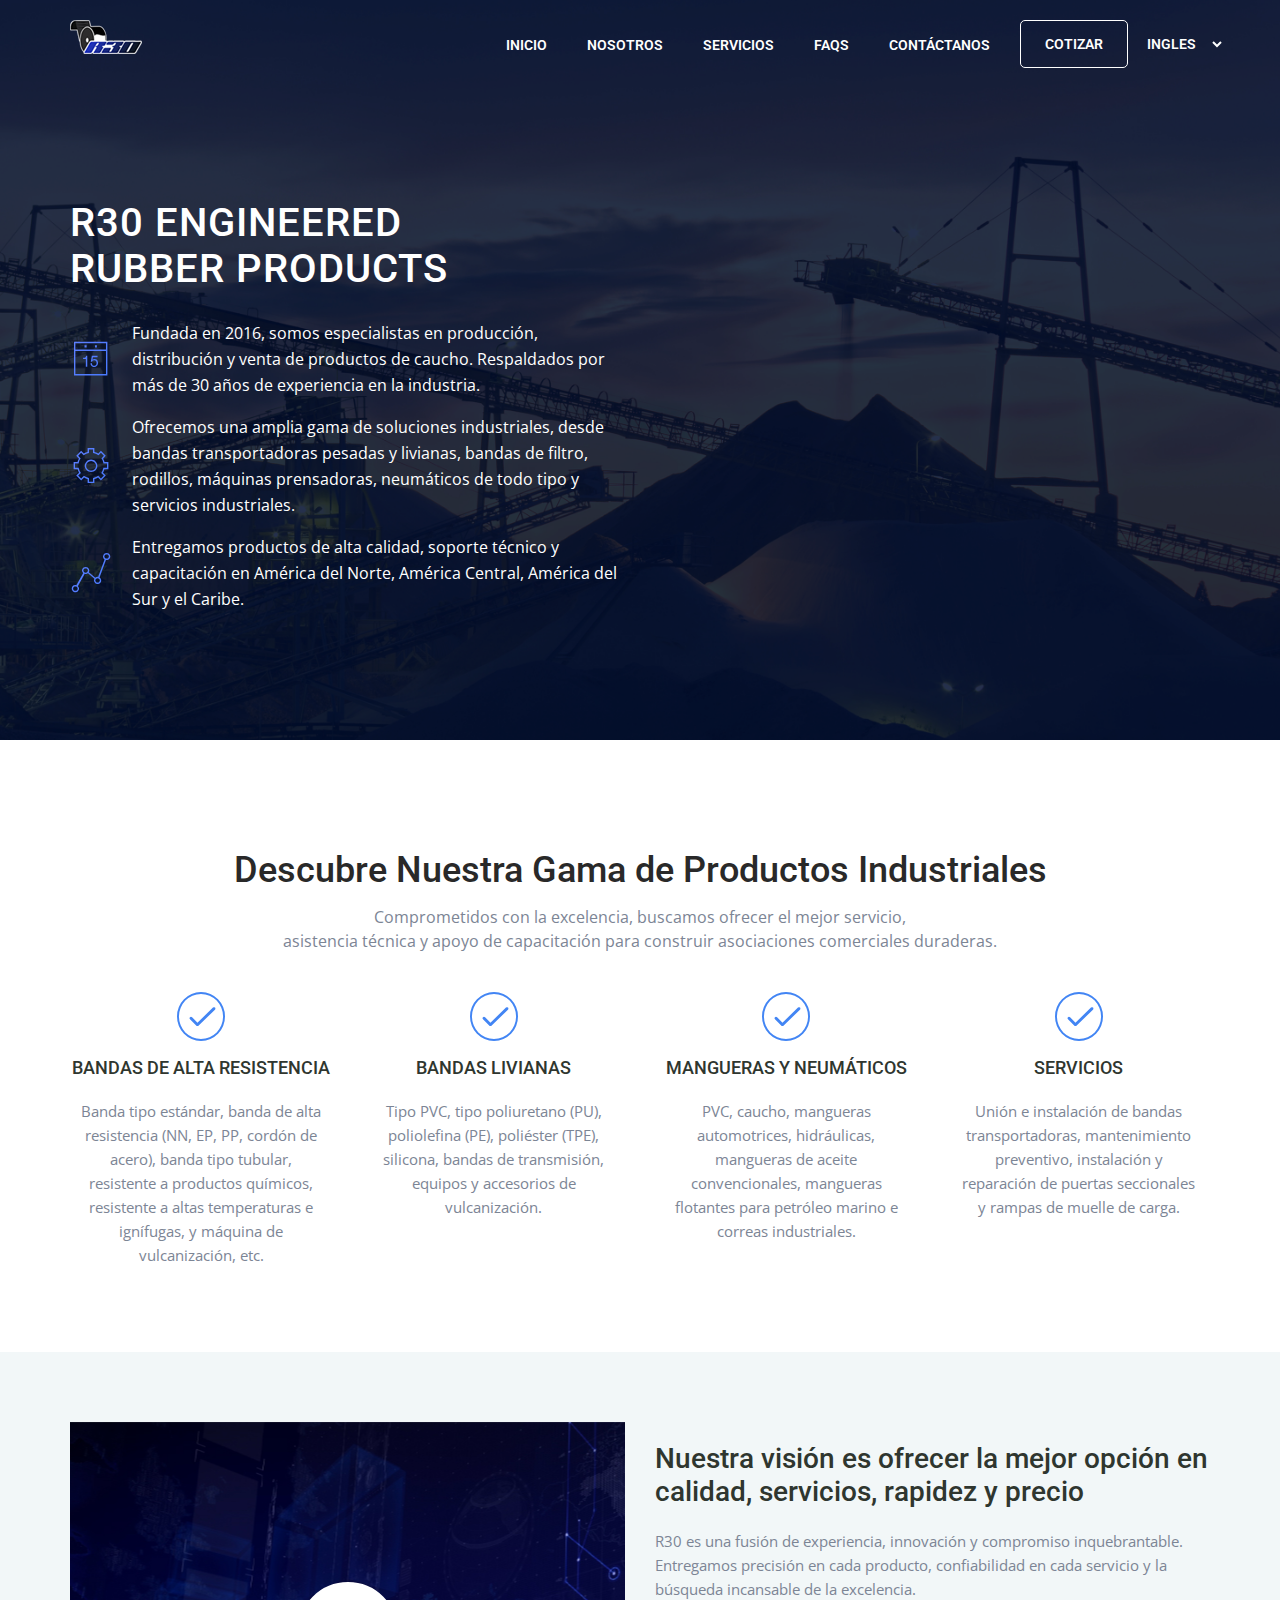
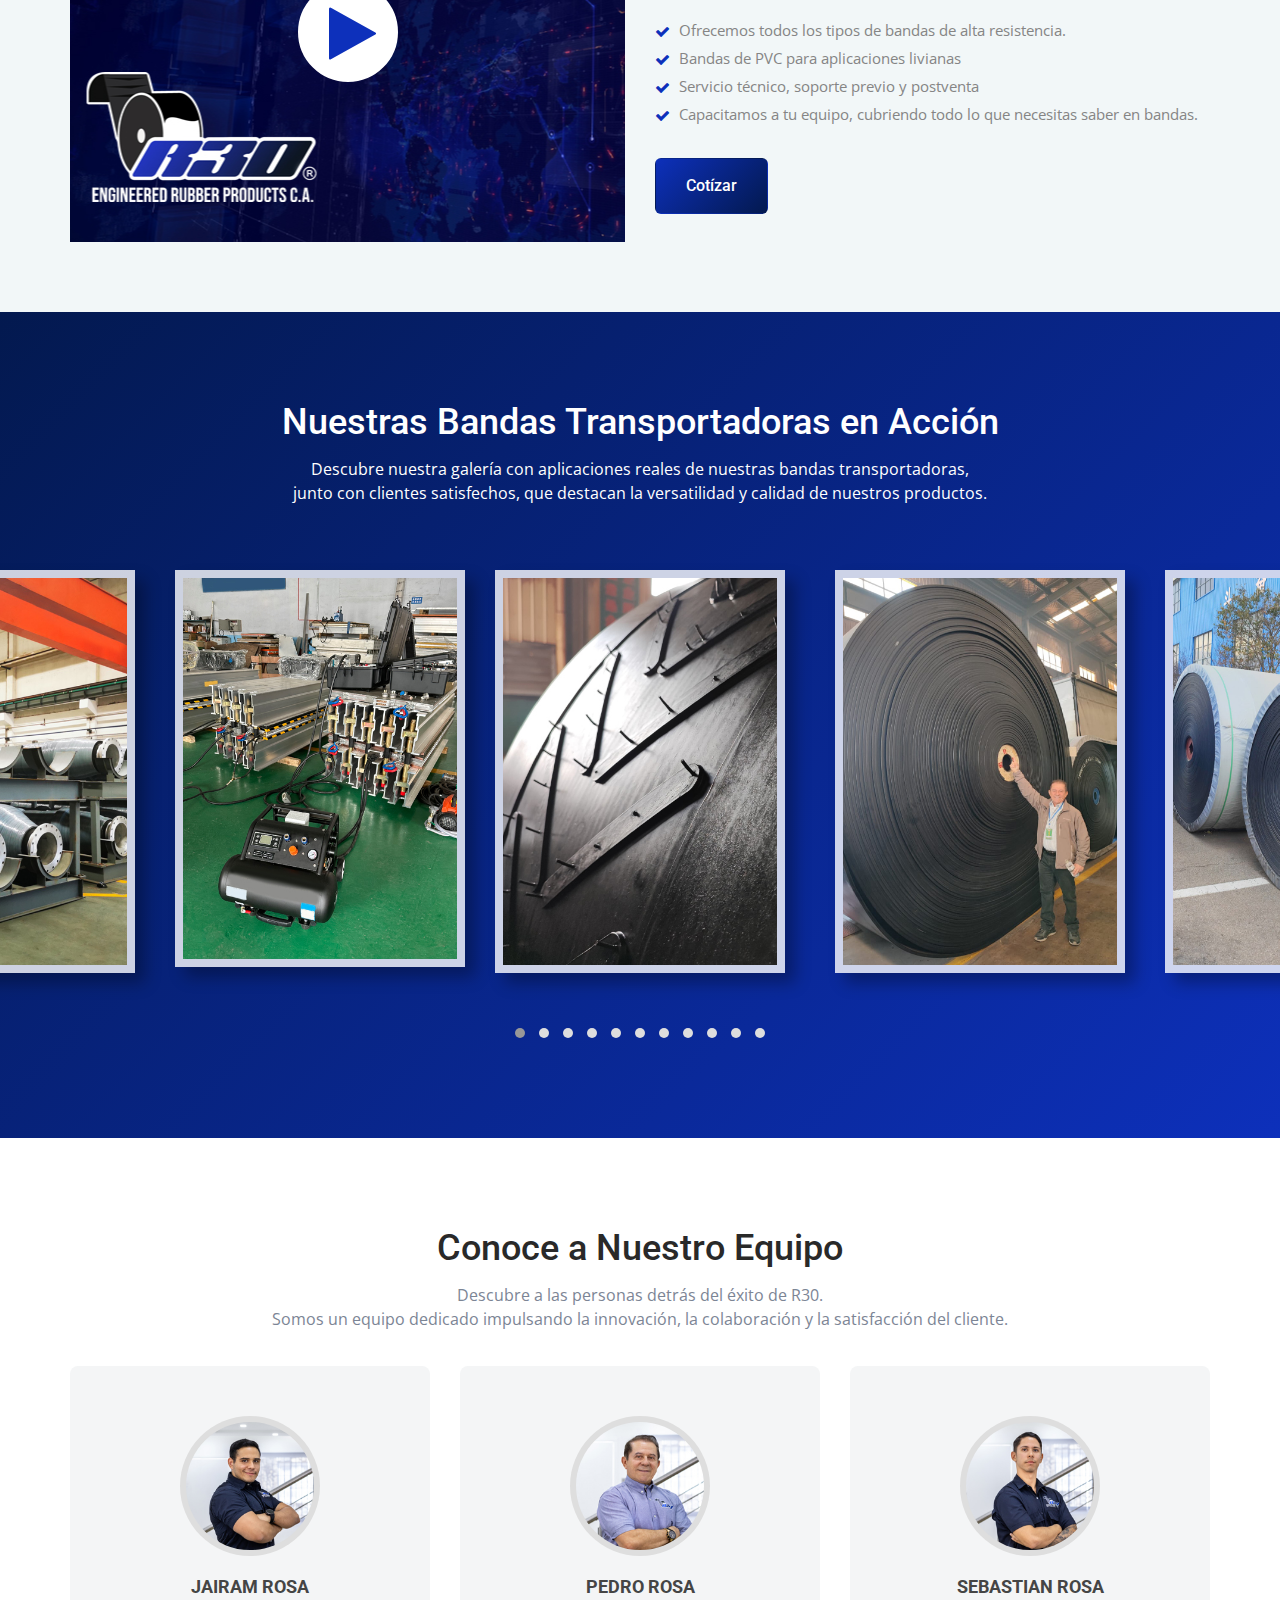
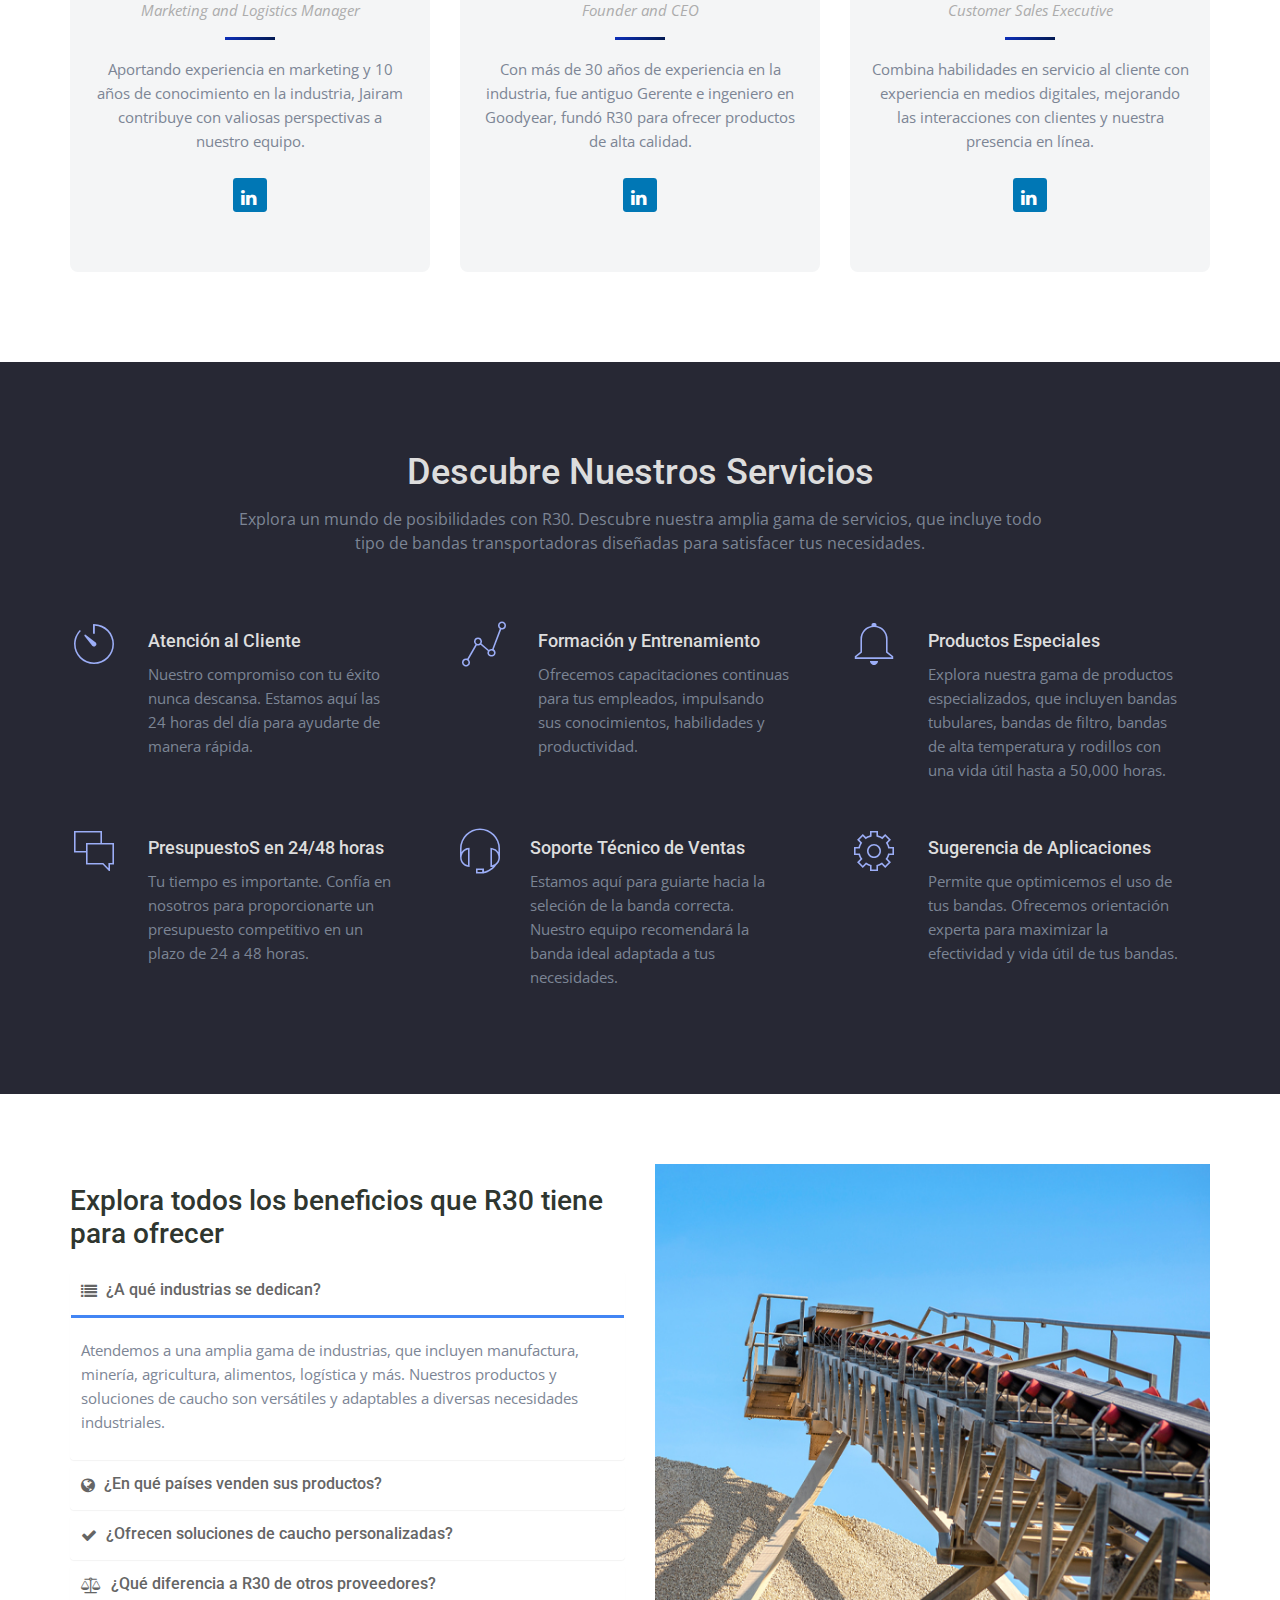
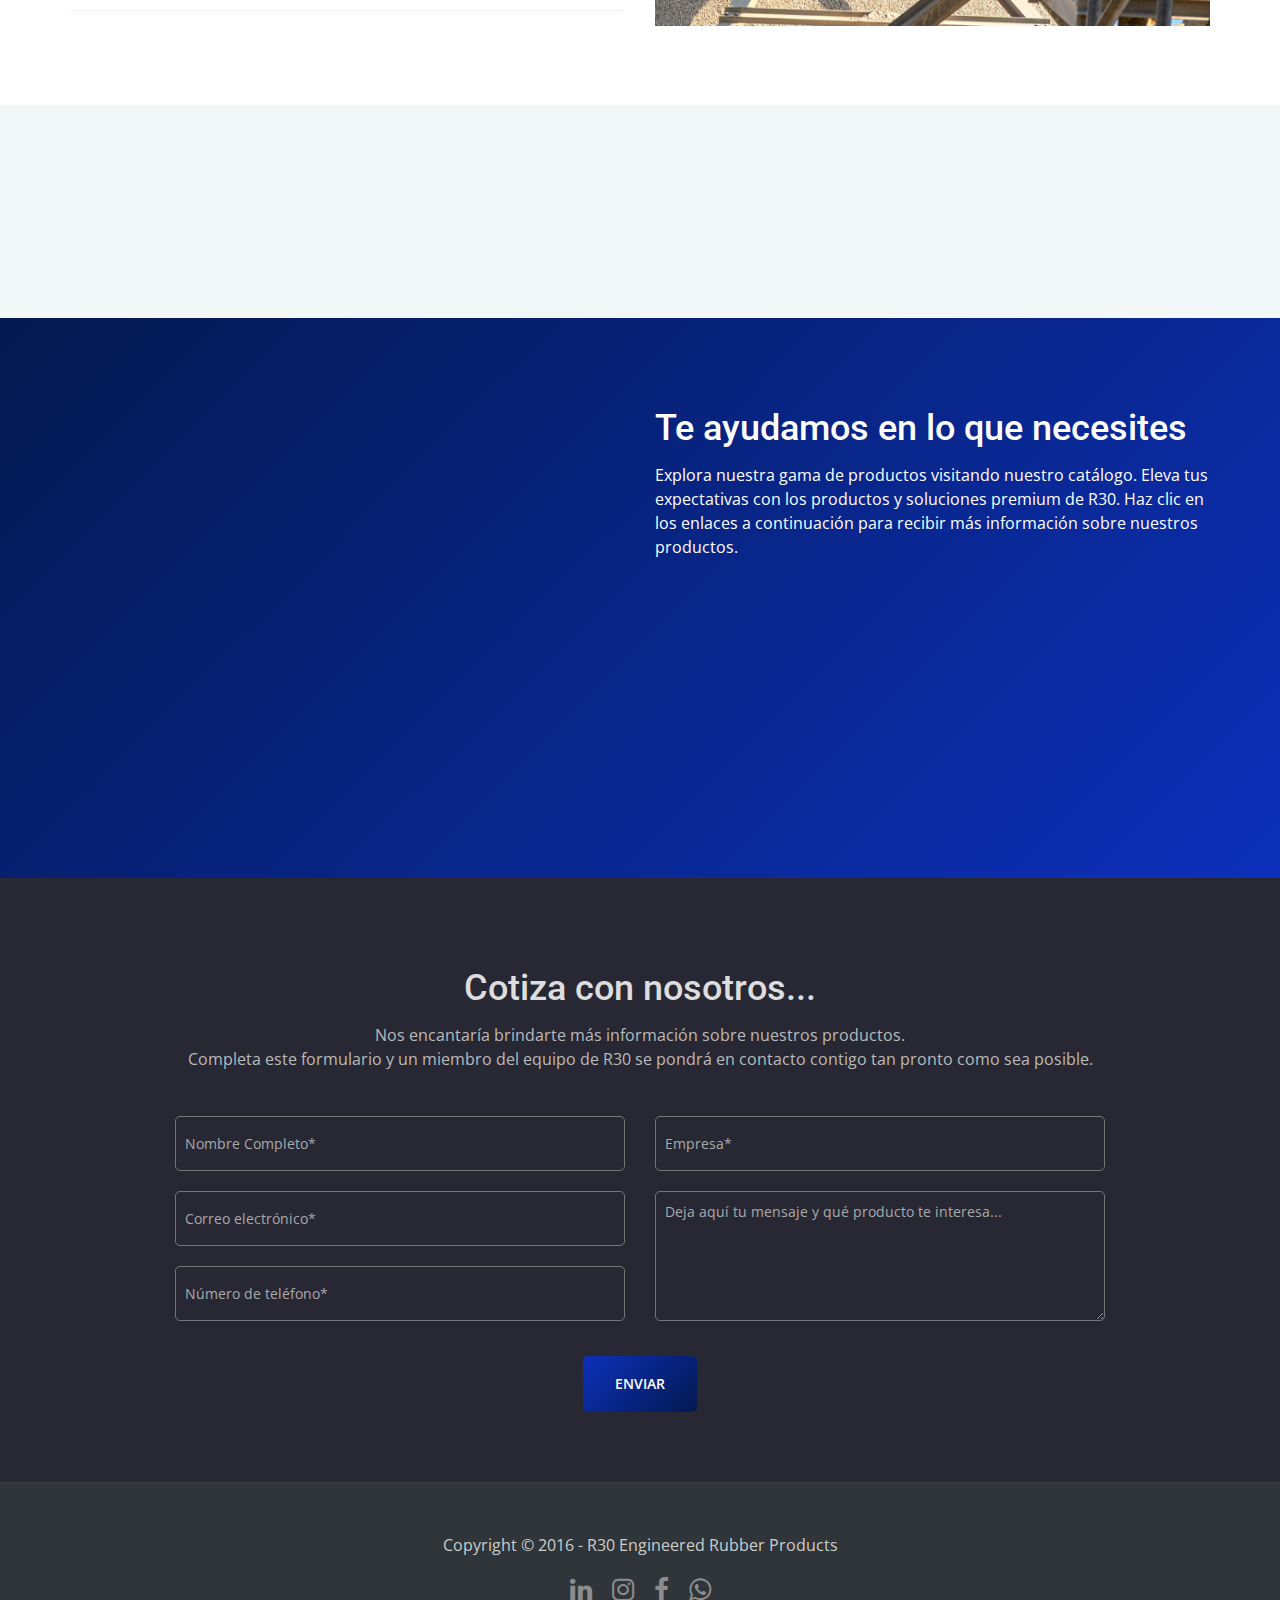
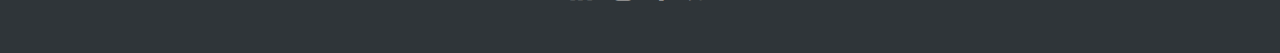
==== commit 2ea67c6d: "Catalog links updated english/spanish" ====
--- a/index-ES.html
+++ b/index-ES.html
@@ -84,12 +84,12 @@
 
                         <li><a href="#contact-us">Contáctanos</a></li>
 
-                        <li><a href="#contact" class="discover-btn">Presupuesta</a></li>
+                        <li><a href="#contact" class="discover-btn">Cotizar</a></li>
 
 						<li style="height: 50px; padding-block: 5px;">
 							<select name="languages" class="languages" id="languages"> 
 									<option value="EN">Ingles</option> 
-									<option value="EN">Español</option> 
+									<option value="ES">Español</option> 
 							</select>
 						</li>
                     </ul>
@@ -881,7 +881,7 @@
 
                         
                         <li class="wow fadeIn" data-wow-delay="1.25s">
-							<a href="https://drive.google.com/file/d/1Dfc3TV2ieshiVdpPlZMVXXxXNRto2HIj/view?usp=sharing" class="contact-links" target="_blank">
+							<a href="https://drive.google.com/file/d/1rW0Yj5cdi2VQx7EVRp8aYhn7LY_kG68l/view?usp=sharing" class="contact-links" target="_blank">
 								<i class="pe-7s-notebook hi-icon"></i> 
 								Haz clic aquí para explorar nuestro catálogo.
 							</a>
--- a/css/style.css
+++ b/css/style.css
@@ -446,7 +446,7 @@
 .navbar-fixed-top.opaque {
 	position: fixed!important;
 	background-color: #fff!important;
-	border-bottom: 1px solid #eee;
+	border-bottom: 2px solid #eee;
 	padding: 20px 0;
 	transition: all 0.25s ease-in-out 0s;
 }
@@ -518,13 +518,18 @@
 	background: none;
 	color: white;
 	border: none;
-	color:#fff !important;
+	color:#fff;
 	font-size: 14px !important;
 	line-height: 30px !important;
 	text-transform: uppercase;
 	padding: 10px 0px 10px 0px!important;
 	font-family: 'Roboto', sans-serif;
 	font-weight: 600;
+}
+
+.languagesblack{
+	color: #454545 !important;
+	padding: 10px 20px!important;
 }
 
 select > option {
@@ -1718,7 +1723,7 @@
 .fun-facts-box{
 	display: inline-block;
 	width:19%;
-	padding:10px;
+	padding:10px 20px;
 }
 
 .fun-facts-title{
@@ -1948,7 +1953,30 @@
 	.navbar-default .navbar-toggle .icon-bar {
 	    background-color: #9f9f9f!important;
 	}
+
+	select#languages{
+		color: #454545 !important;
+		padding: 10px 20px!important;
+	}
 	
+	
+	select:focus {
+		color: #f0f0f0;
+		border: black;
+	 }
+
+	.fun-facts-box{
+		width:48%!important;
+	}
+
+	.fun-facts-title{
+		font-size:14px;
+	}
+	
+	.fun-facts-title span{
+		font-size:30px;
+		line-height:30px;
+	}
 
 }
 
@@ -1982,6 +2010,8 @@
 	    margin-bottom: 0;
 	    border: 1px solid #9f9f9f!important;
 		position: fixed;
+		left: auto;
+        right: 0;
 	}
 
 	.navbar-default .navbar-toggle {
